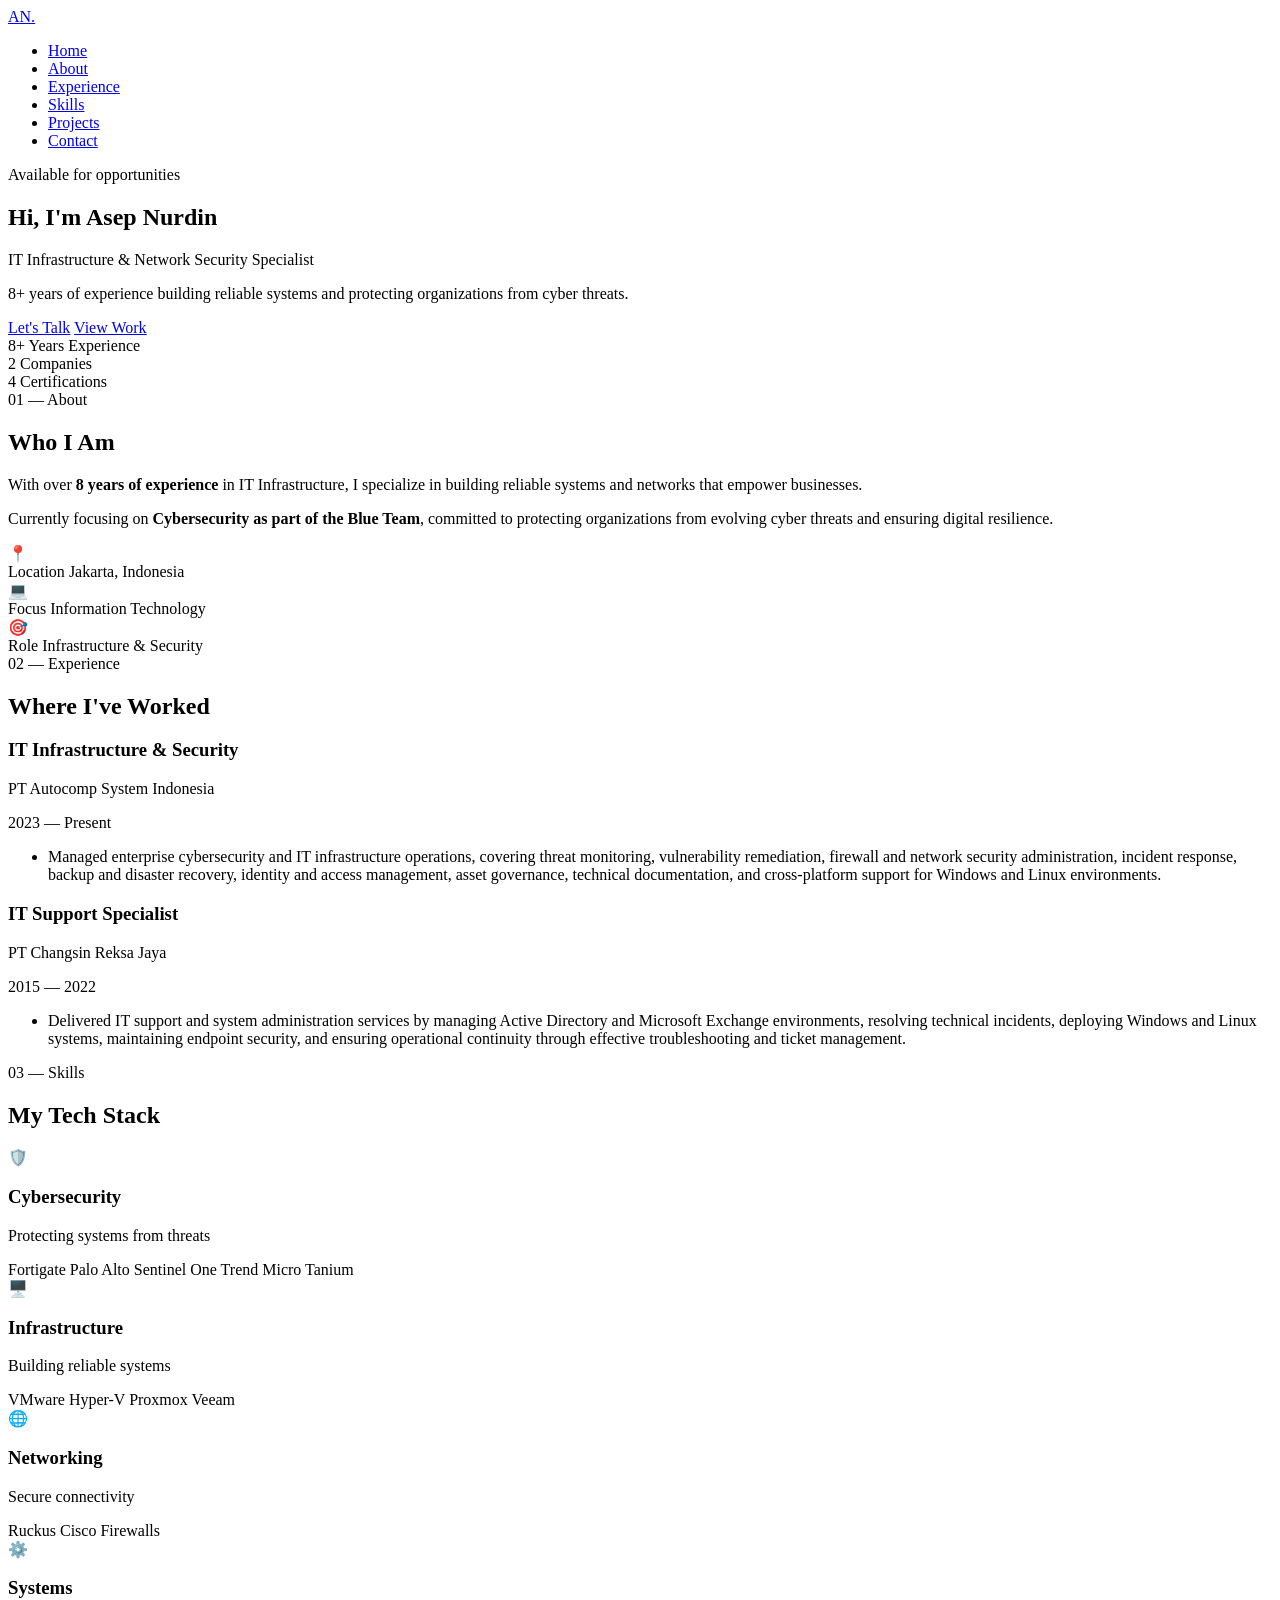
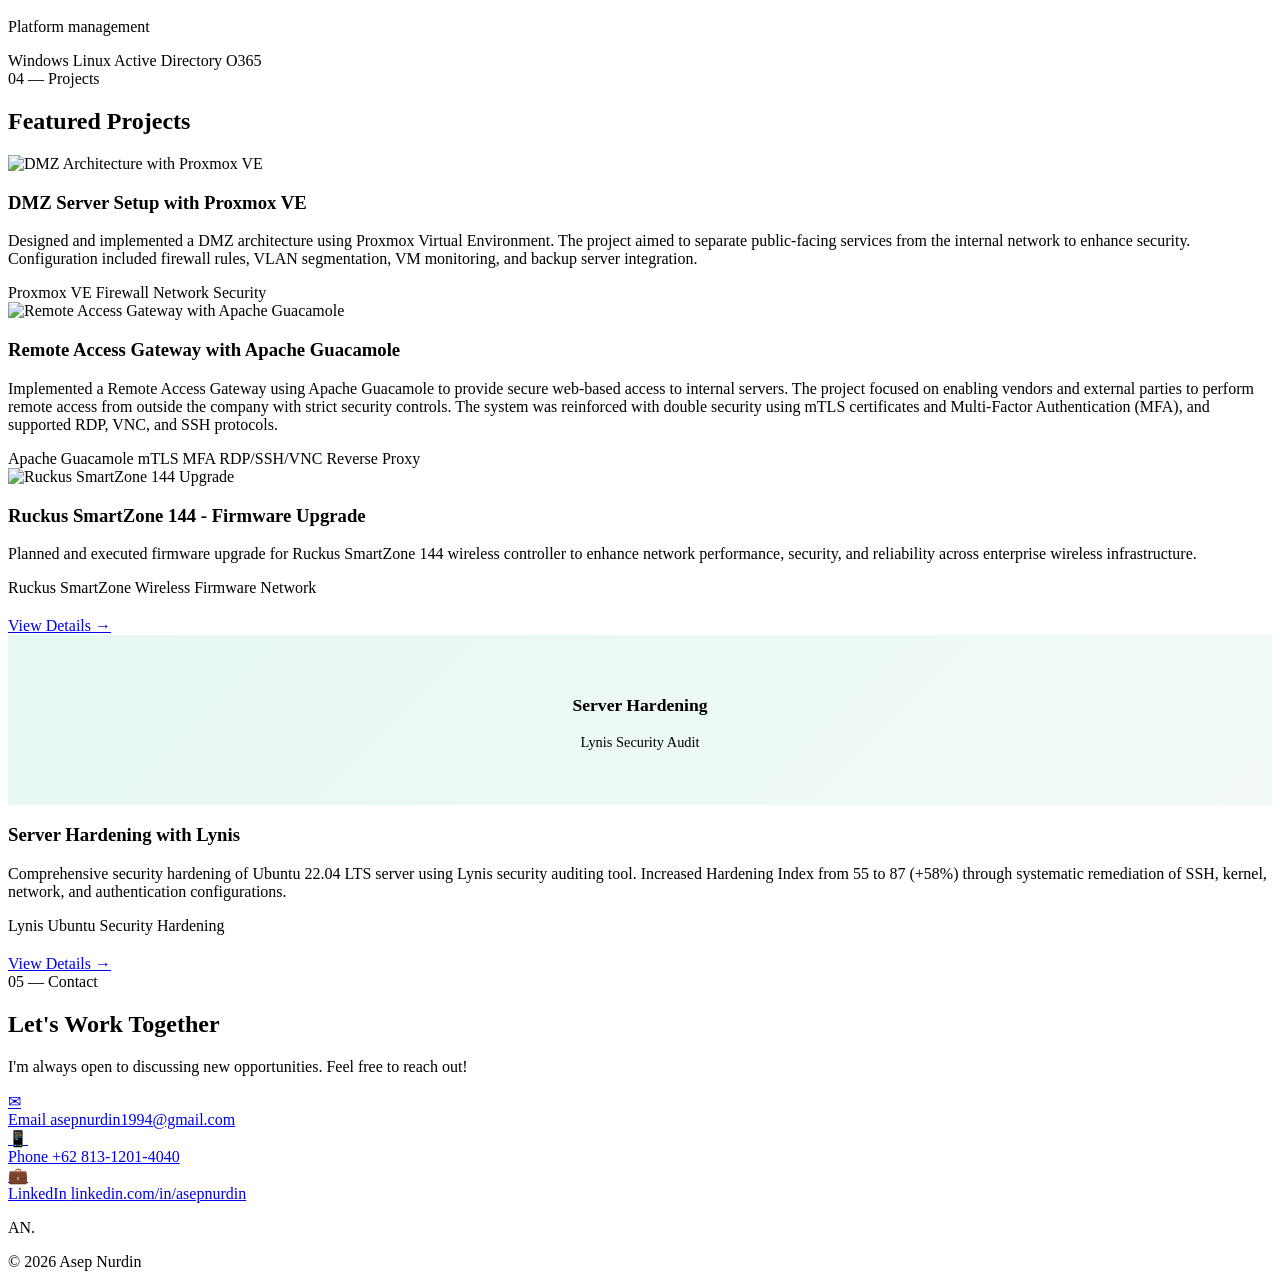
==== index.html @ 731b9f69 "Update index.html" ====
<!DOCTYPE html>
<html lang="en">
<head>
    <meta charset="UTF-8">
    <meta name="viewport" content="width=device-width, initial-scale=1.0">
    <title>Asep Nurdin - Portfolio</title>
    <link rel="stylesheet" href="/asepnurdin-portfolio/css/style.css">
    <link href="https://fonts.googleapis.com/css2?family=Inter:wght@300;400;500;600;700;800&family=Space+Grotesk:wght@500;600;700&display=swap" rel="stylesheet">
</head>
<body>

    <!-- Navigation -->
    <nav class="navbar">
        <div class="nav-container">
            <a href="#" class="logo">AN<span class="dot">.</span></a>
            <ul class="nav-menu">
                <li><a href="#home">Home</a></li>
                <li><a href="#about">About</a></li>
                <li><a href="#experience">Experience</a></li>
                <li><a href="#skills">Skills</a></li>
                <li><a href="#projects">Projects</a></li>
                <li><a href="#contact">Contact</a></li>
            </ul>
            <div class="hamburger">
                <span></span>
                <span></span>
                <span></span>
            </div>
        </div>
    </nav>

    <!-- Hero Section -->
    <section id="home" class="hero">
        <div class="hero-bg"></div>
        <div class="container">
            <div class="hero-content">
                <div class="hero-badge">
                    <span class="badge-dot"></span>
                    Available for opportunities
                </div>
                <h1 class="hero-title">
                    Hi, I'm <span class="gradient-text">Asep Nurdin</span>
                </h1>
                <p class="hero-subtitle">IT Infrastructure & Network Security Specialist</p>
                <p class="hero-desc">8+ years of experience building reliable systems and protecting organizations from cyber threats.</p>
                <div class="hero-cta">
                    <a href="#contact" class="btn btn-primary">Let's Talk</a>
                    <a href="#experience" class="btn btn-outline">View Work</a>
                </div>
                <div class="hero-stats">
                    <div class="stat">
                        <span class="stat-number">8+</span>
                        <span class="stat-label">Years Experience</span>
                    </div>
                    <div class="stat">
                        <span class="stat-number">2</span>
                        <span class="stat-label">Companies</span>
                    </div>
                    <div class="stat">
                        <span class="stat-number">4</span>
                        <span class="stat-label">Certifications</span>
                    </div>
                </div>
            </div>
        </div>
    </section>

    <!-- About Section -->
    <section id="about" class="about">
        <div class="container">
            <div class="section-header">
                <span class="section-tag">01 — About</span>
                <h2 class="section-title">Who I Am</h2>
            </div>
            <div class="about-content">
                <div class="about-text">
                    <p>With over <strong>8 years of experience</strong> in IT Infrastructure, I specialize in building reliable systems and networks that empower businesses.</p>
                    <p>Currently focusing on <strong>Cybersecurity as part of the Blue Team</strong>, committed to protecting organizations from evolving cyber threats and ensuring digital resilience.</p>
                </div>
                <div class="about-info">
                    <div class="info-card">
                        <div class="info-icon">📍</div>
                        <div>
                            <span class="info-label">Location</span>
                            <span class="info-value">Jakarta, Indonesia</span>
                        </div>
                    </div>
                    <div class="info-card">
                        <div class="info-icon">💻</div>
                        <div>
                            <span class="info-label">Focus</span>
                            <span class="info-value">Information Technology</span>
                        </div>
                    </div>
                    <div class="info-card">
                        <div class="info-icon">🎯</div>
                        <div>
                            <span class="info-label">Role</span>
                            <span class="info-value">Infrastructure & Security</span>
                        </div>
                    </div>
                </div>
            </div>
        </div>
    </section>

    <!-- Experience Section -->
    <section id="experience" class="experience">
        <div class="container">
            <div class="section-header">
                <span class="section-tag">02 — Experience</span>
                <h2 class="section-title">Where I've Worked</h2>
            </div>
            <div class="timeline">
                <div class="timeline-item">
                    <div class="timeline-marker"></div>
                    <div class="timeline-content">
                        <div class="timeline-header">
                            <div>
                                <h3>IT Infrastructure & Security</h3>
                                <p class="company">PT Autocomp System Indonesia</p>
                            </div>
                            <span class="period">2023 — Present</span>
                        </div>
                        <ul class="timeline-list">
                            <li>Managed enterprise cybersecurity and IT infrastructure operations, covering threat monitoring, vulnerability remediation, firewall and network security administration, incident response, backup and disaster recovery, identity and access management, asset governance, technical documentation, and cross-platform support for Windows and Linux environments.</li>
                        </ul>
                    </div>
                </div>

                <div class="timeline-item">
                    <div class="timeline-marker"></div>
                    <div class="timeline-content">
                        <div class="timeline-header">
                            <div>
                                <h3>IT Support Specialist</h3>
                                <p class="company">PT Changsin Reksa Jaya</p>
                            </div>
                            <span class="period">2015 — 2022</span>
                        </div>
                        <ul class="timeline-list">
                            <li>Delivered IT support and system administration services by managing Active Directory and Microsoft Exchange environments, resolving technical incidents, deploying Windows and Linux systems, maintaining endpoint security, and ensuring operational continuity through effective troubleshooting and ticket management.</li>
                        </ul>
                    </div>
                </div>
            </div>
        </div>
    </section>

    <!-- Skills Section -->
    <section id="skills" class="skills">
        <div class="container">
            <div class="section-header">
                <span class="section-tag">03 — Skills</span>
                <h2 class="section-title">My Tech Stack</h2>
            </div>
            <div class="skills-grid">
                <div class="skill-card">
                    <div class="skill-icon">🛡️</div>
                    <h3>Cybersecurity</h3>
                    <p>Protecting systems from threats</p>
                    <div class="skill-items">
                        <span>Fortigate</span>
                        <span>Palo Alto</span>
                        <span>Sentinel One</span>
                        <span>Trend Micro</span>
                        <span>Tanium</span>
                    </div>
                </div>

                <div class="skill-card">
                    <div class="skill-icon">🖥️</div>
                    <h3>Infrastructure</h3>
                    <p>Building reliable systems</p>
                    <div class="skill-items">
                        <span>VMware</span>
                        <span>Hyper-V</span>
                        <span>Proxmox</span>
                        <span>Veeam</span>
                    </div>
                </div>

                <div class="skill-card">
                    <div class="skill-icon">🌐</div>
                    <h3>Networking</h3>
                    <p>Secure connectivity</p>
                    <div class="skill-items">
                        <span>Ruckus</span>
                        <span>Cisco</span>
                        <span>Firewalls</span>
                    </div>
                </div>

                <div class="skill-card">
                    <div class="skill-icon">️⚙️</div>
                    <h3>Systems</h3>
                    <p>Platform management</p>
                    <div class="skill-items">
                        <span>Windows</span>
                        <span>Linux</span>
                        <span>Active Directory</span>
                        <span>O365</span>
                    </div>
                </div>
            </div>
        </div>
    </section>
    <!-- Projects Section -->
        <!-- Projects Section -->
    <section id="projects" class="projects">
        <div class="container">
            <div class="section-header">
                <span class="section-tag">04 — Projects</span>
                <h2 class="section-title">Featured Projects</h2>
            </div>
            <div class="projects-grid">
                
                <!-- Project 1: DMZ Server -->
                <div class="project-card">
                    <div class="project-image">
                        <img src="/asepnurdin-portfolio/dmz-architecture.png?v=2" alt="DMZ Architecture with Proxmox VE">
                    </div>
                    <div class="project-content">
                        <h3>DMZ Server Setup with Proxmox VE</h3>
                        <p>Designed and implemented a DMZ architecture using Proxmox Virtual Environment. The project aimed to separate public-facing services from the internal network to enhance security. Configuration included firewall rules, VLAN segmentation, VM monitoring, and backup server integration.</p>
                        <div class="project-tech">
                            <span>Proxmox VE</span>
                            <span>Firewall</span>
                            <span>Network Security</span>
                        </div>
                    </div>
                </div>

                <!-- Project 2: Apache Guacamole -->
                <div class="project-card">
                    <div class="project-image">
                           <img src="/asepnurdin-portfolio/apache_guachamole-architecture.png?v=2" alt="Remote Access Gateway with Apache Guacamole">
                    </div>
                    <div class="project-content">
                        <h3>Remote Access Gateway with Apache Guacamole</h3>
                        <p>Implemented a Remote Access Gateway using Apache Guacamole to provide secure web-based access to internal servers. The project focused on enabling vendors and external parties to perform remote access from outside the company with strict security controls. The system was reinforced with double security using mTLS certificates and Multi-Factor Authentication (MFA), and supported RDP, VNC, and SSH protocols.</p>
                        <div class="project-tech">
                            <span>Apache Guacamole</span>
                            <span>mTLS</span>
                            <span>MFA</span>
                            <span>RDP/SSH/VNC</span>
                            <span>Reverse Proxy</span>
                        </div>
                    </div>
                </div>
                <!-- Project 3: Upgrade Ruckus SmartZone -->
                <div class="project-card">
                    <!-- Gambar di Atas -->
                    <div class="project-image">
                        <img src="/asepnurdin-portfolio/images/project-ruckus-card.png" 
                             alt="Ruckus SmartZone 144 Upgrade" 
                             style="width: 100%; height: 100%; object-fit: cover;">
                    </div>
                    <!-- Konten di Bawah -->
                    <div class="project-content">
                        <h3>Ruckus SmartZone 144 - Firmware Upgrade</h3>
                        <p>Planned and executed firmware upgrade for Ruckus SmartZone 144 wireless controller to enhance network performance, security, and reliability across enterprise wireless infrastructure.</p>
                        <div class="project-tech">
                            <span>Ruckus SmartZone</span>
                            <span>Wireless</span>
                            <span>Firmware</span>
                            <span>Network</span>
                        </div>
                        <a href="/asepnurdin-portfolio/project/firmware_upgrade_ruckus_smartzone-144/" 
                           class="btn btn-outline" 
                           style="margin-top: 20px; display: inline-block;">
                           View Details →
                        </a>
                    </div>
                </div>
                
                <!-- Project 4: Server Hardening with Lynis -->
                <div class="project-card">
                    <div class="project-image">
                        <div style="display: flex; align-items: center; justify-content: center; height: 100%; background: linear-gradient(135deg, rgba(16, 185, 129, 0.1), rgba(5, 150, 105, 0.05));">
                            <div style="text-align: center; padding: 40px;">
                                <div style="font-size: 5em; margin-bottom: 20px;"></div>
                                <p style="font-size: 1.1em; font-weight: 600; color: var(--text-primary);">Server Hardening</p>
                                <p style="font-size: 0.9em; color: var(--text-secondary);">Lynis Security Audit</p>
                            </div>
                        </div>
                    </div>
                    <div class="project-content">
                        <h3>Server Hardening with Lynis</h3>
                        <p>Comprehensive security hardening of Ubuntu 22.04 LTS server using Lynis security auditing tool. Increased Hardening Index from 55 to 87 (+58%) through systematic remediation of SSH, kernel, network, and authentication configurations.</p>
                        <div class="project-tech">
                            <span>Lynis</span>
                            <span>Ubuntu</span>
                            <span>Security</span>
                            <span>Hardening</span>
                        </div>
                        <a href="/asepnurdin-portfolio/project/hardening_server/" 
                           class="btn btn-outline" 
                           style="margin-top: 20px; display: inline-block;">
                           View Details →
                        </a>
                    </div>
                </div>
            </div>
        </div>
    </section>
    <!-- Contact Section -->
    <section id="contact" class="contact">
        <div class="container">
            <div class="contact-wrapper">
                <div class="contact-content">
                    <span class="section-tag">05 — Contact</span>
                    <h2 class="contact-title">Let's Work Together</h2>
                    <p class="contact-desc">I'm always open to discussing new opportunities. Feel free to reach out!</p>
                    <div class="contact-links">
                        <a href="mailto:asepnurdin1994@gmail.com" class="contact-link">
                            <span class="contact-icon">✉</span>
                            <div>
                                <span class="contact-label">Email</span>
                                <span class="contact-value">asepnurdin1994@gmail.com</span>
                            </div>
                        </a>
                        <a href="tel:+6281312014040" class="contact-link">
                            <span class="contact-icon">📱</span>
                            <div>
                                <span class="contact-label">Phone</span>
                                <span class="contact-value">+62 813-1201-4040</span>
                            </div>
                        </a>
                        <a href="https://linkedin.com/in/asepnurdin" target="_blank" class="contact-link">
                            <span class="contact-icon">💼</span>
                            <div>
                                <span class="contact-label">LinkedIn</span>
                                <span class="contact-value">linkedin.com/in/asepnurdin</span>
                            </div>
                        </a>
                    </div>
                </div>
            </div>
        </div>
    </section>

    <!-- Footer -->
    <footer>
        <div class="container">
            <div class="footer-content">
                <p class="footer-logo">AN<span class="dot">.</span></p>
                <p class="footer-text">© 2026 Asep Nurdin</p>
            </div>
        </div>
    </footer>

    <script>
        // Simple mobile menu toggle
        const hamburger = document.querySelector('.hamburger');
        const navMenu = document.querySelector('.nav-menu');
        
        hamburger.addEventListener('click', () => {
            hamburger.classList.toggle('active');
            navMenu.classList.toggle('active');
        });
    </script>
</body>
</html>
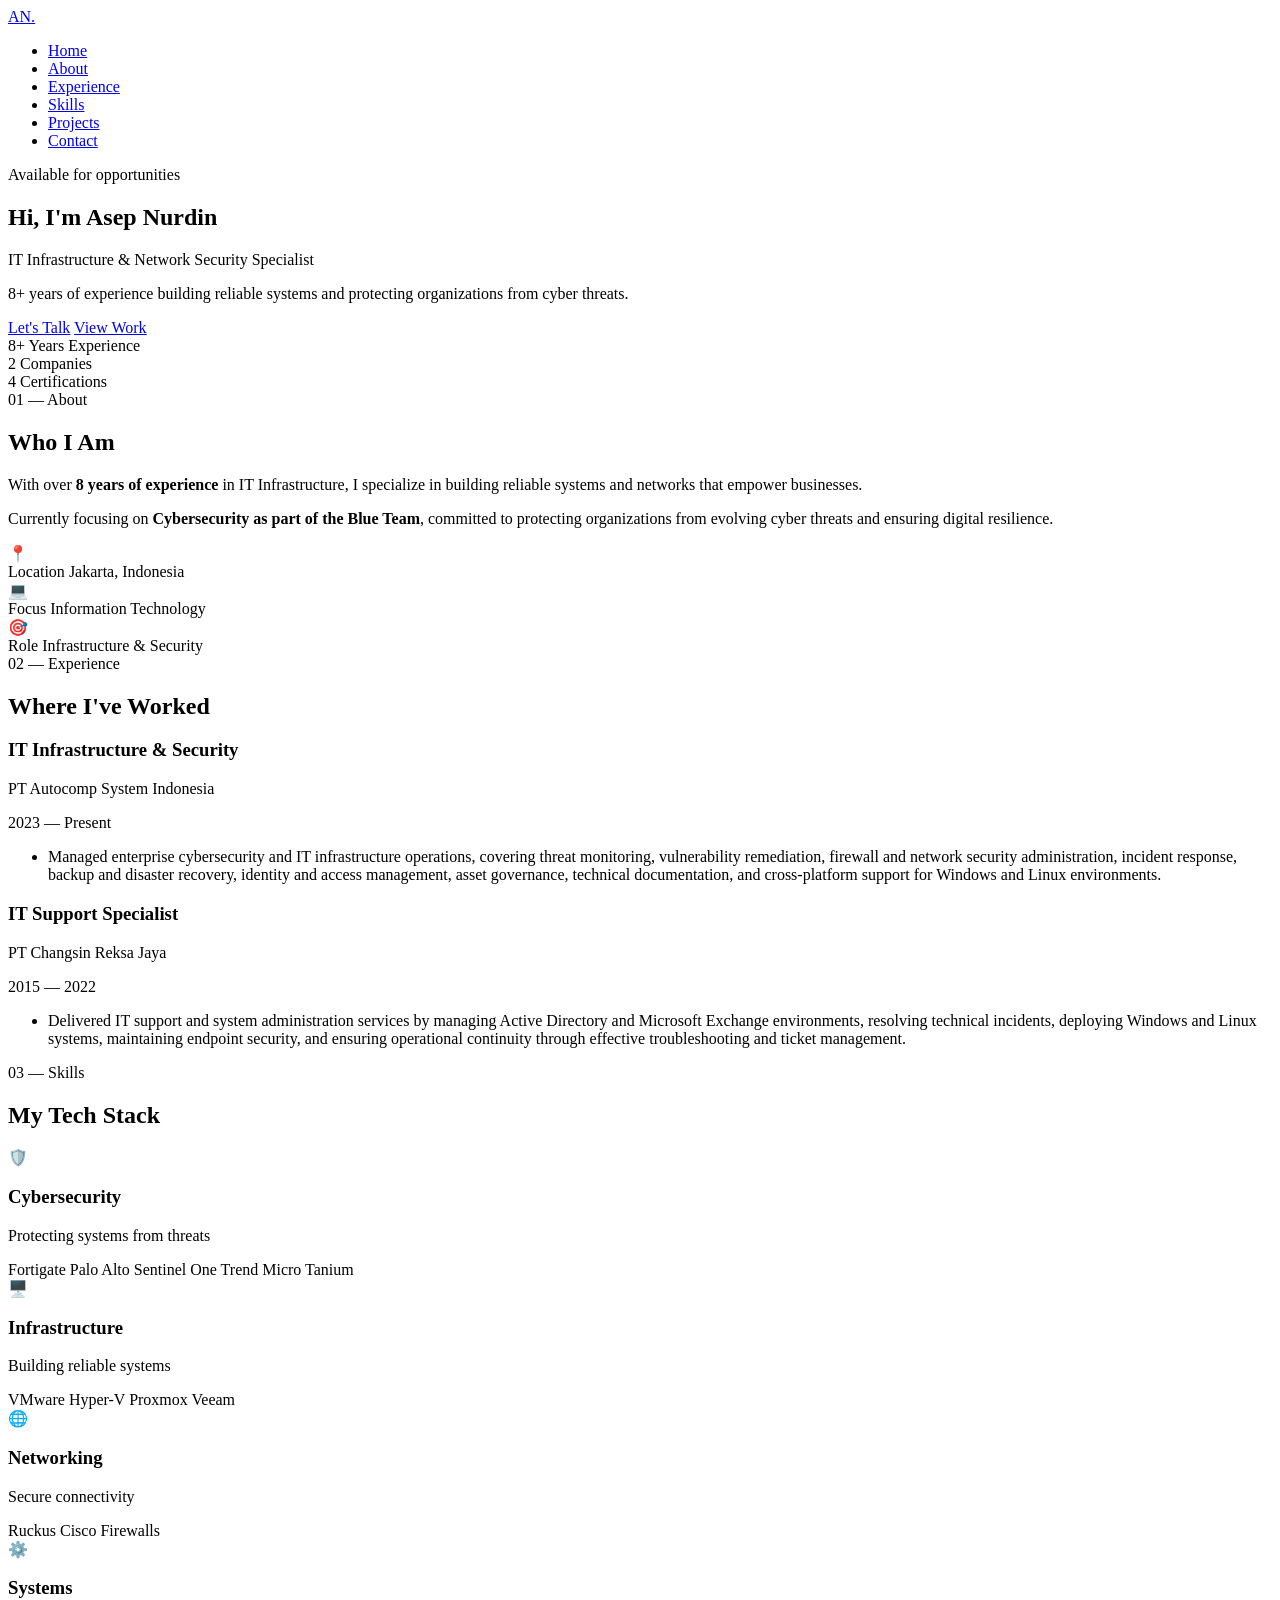
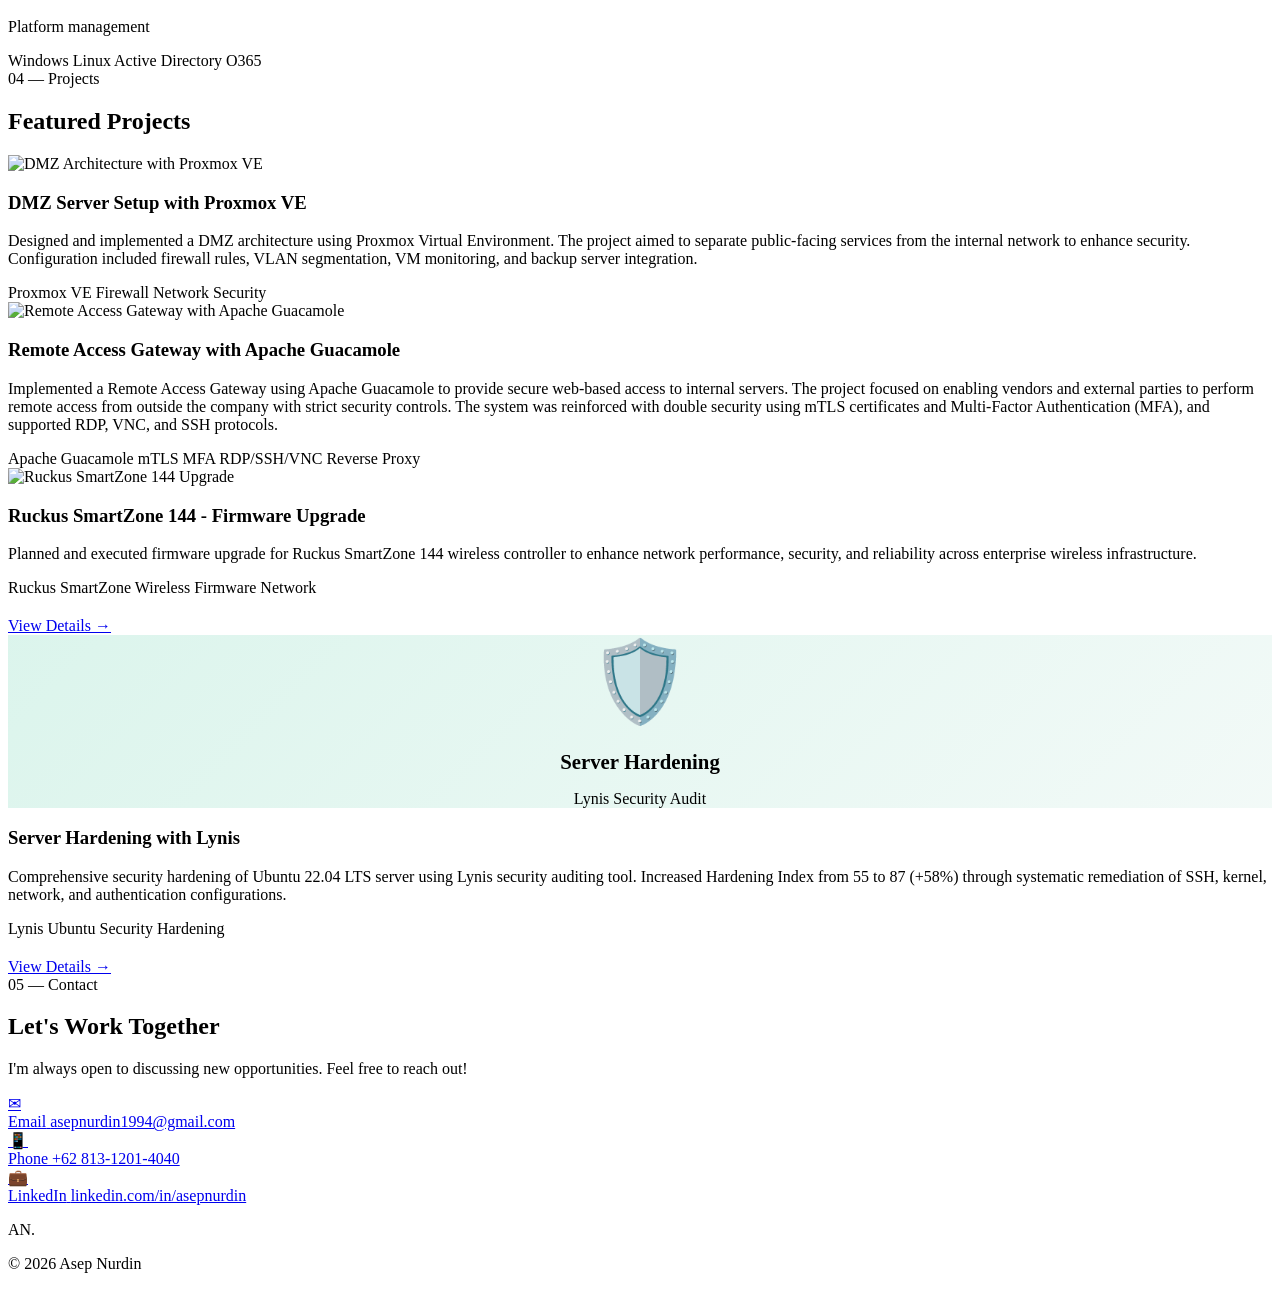
==== commit 684e7aec: "Update project card for Server Hardening section" ====
--- a/index.html
+++ b/index.html
@@ -277,11 +277,11 @@
                 <!-- Project 4: Server Hardening with Lynis -->
                 <div class="project-card">
                     <div class="project-image">
-                        <div style="display: flex; align-items: center; justify-content: center; height: 100%; background: linear-gradient(135deg, rgba(16, 185, 129, 0.1), rgba(5, 150, 105, 0.05));">
-                            <div style="text-align: center; padding: 40px;">
-                                <div style="font-size: 5em; margin-bottom: 20px;"></div>
-                                <p style="font-size: 1.1em; font-weight: 600; color: var(--text-primary);">Server Hardening</p>
-                                <p style="font-size: 0.9em; color: var(--text-secondary);">Lynis Security Audit</p>
+                        <div class="placeholder-content" style="background: linear-gradient(135deg, rgba(16, 185, 129, 0.15), rgba(5, 150, 105, 0.05));">
+                            <div style="text-align: center;">
+                                <div style="font-size: 5em; margin-bottom: 20px;">🛡️</div>
+                                <p style="font-size: 1.3em; font-weight: 700; color: var(--text-primary); margin-bottom: 8px;">Server Hardening</p>
+                                <p style="font-size: 1em; color: var(--text-secondary);">Lynis Security Audit</p>
                             </div>
                         </div>
                     </div>
@@ -300,7 +300,7 @@
                            View Details →
                         </a>
                     </div>
-                </div>
+                </div>            
             </div>
         </div>
     </section>
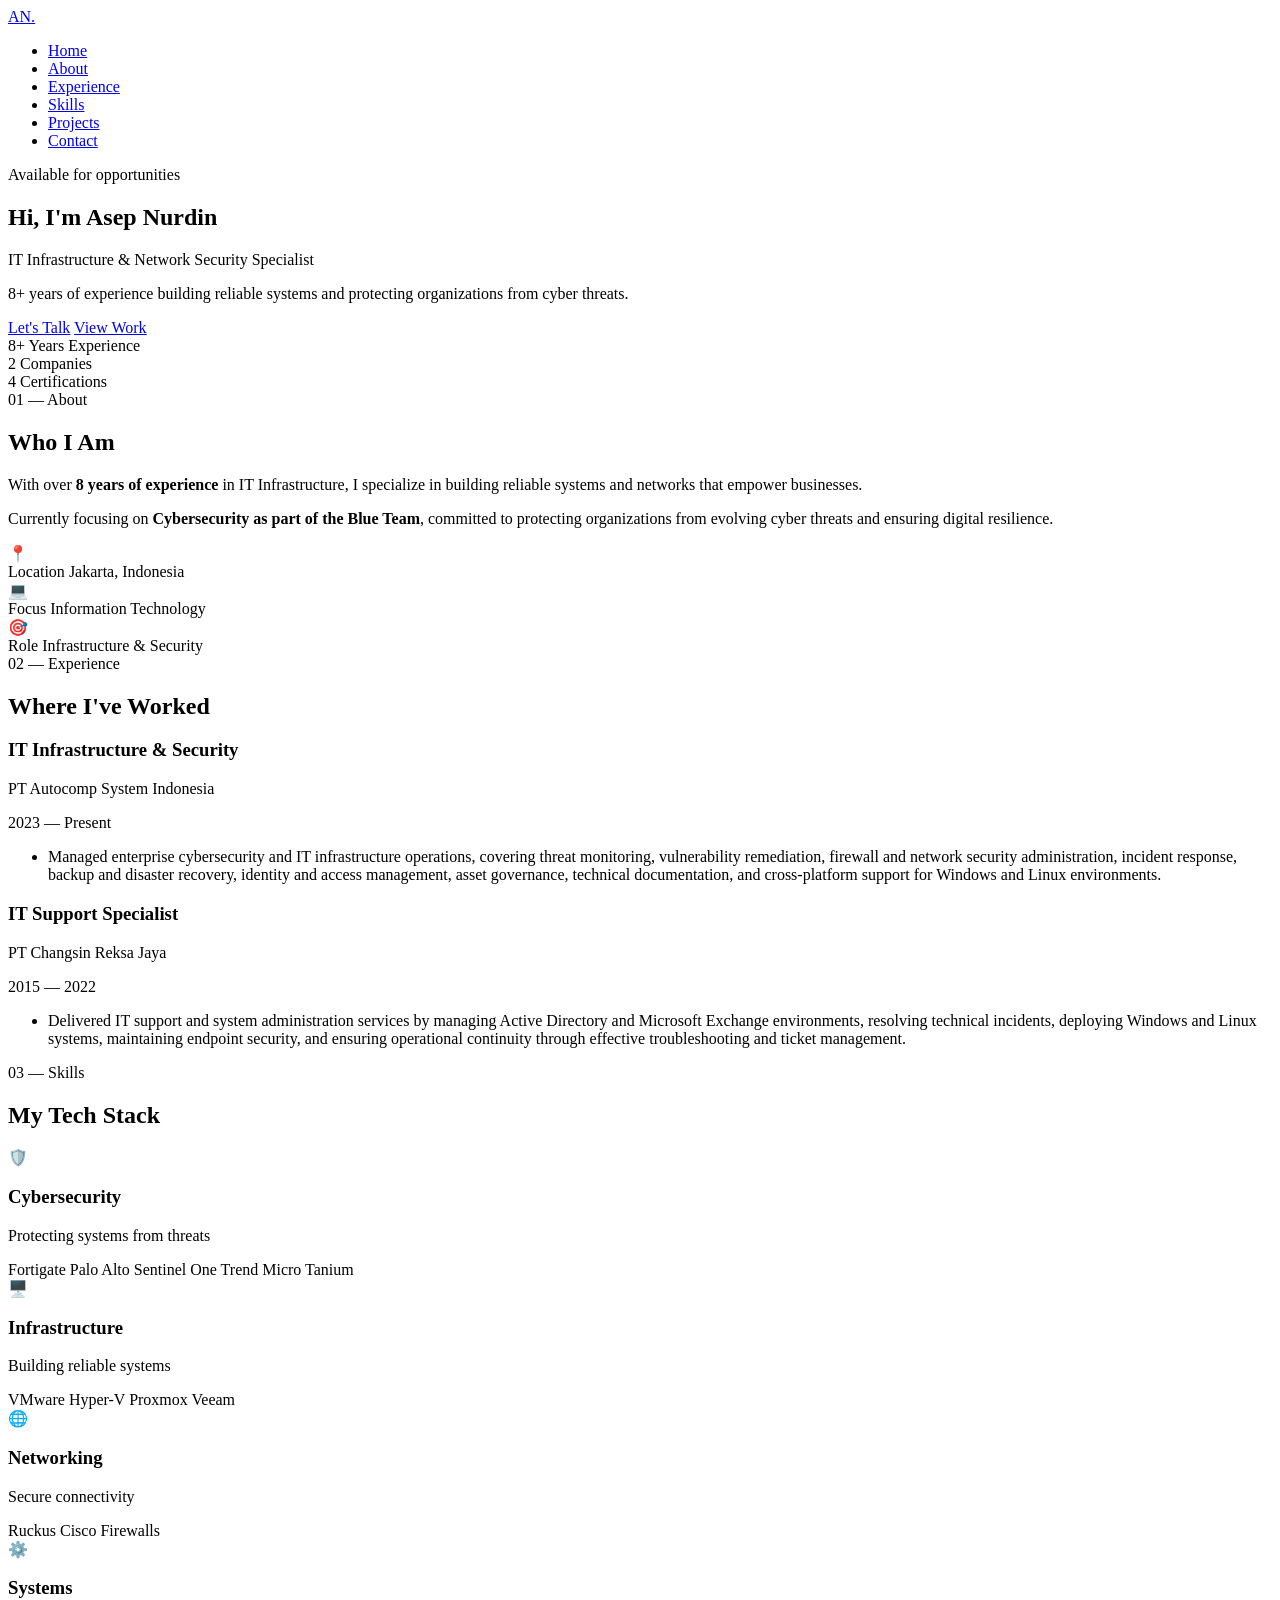
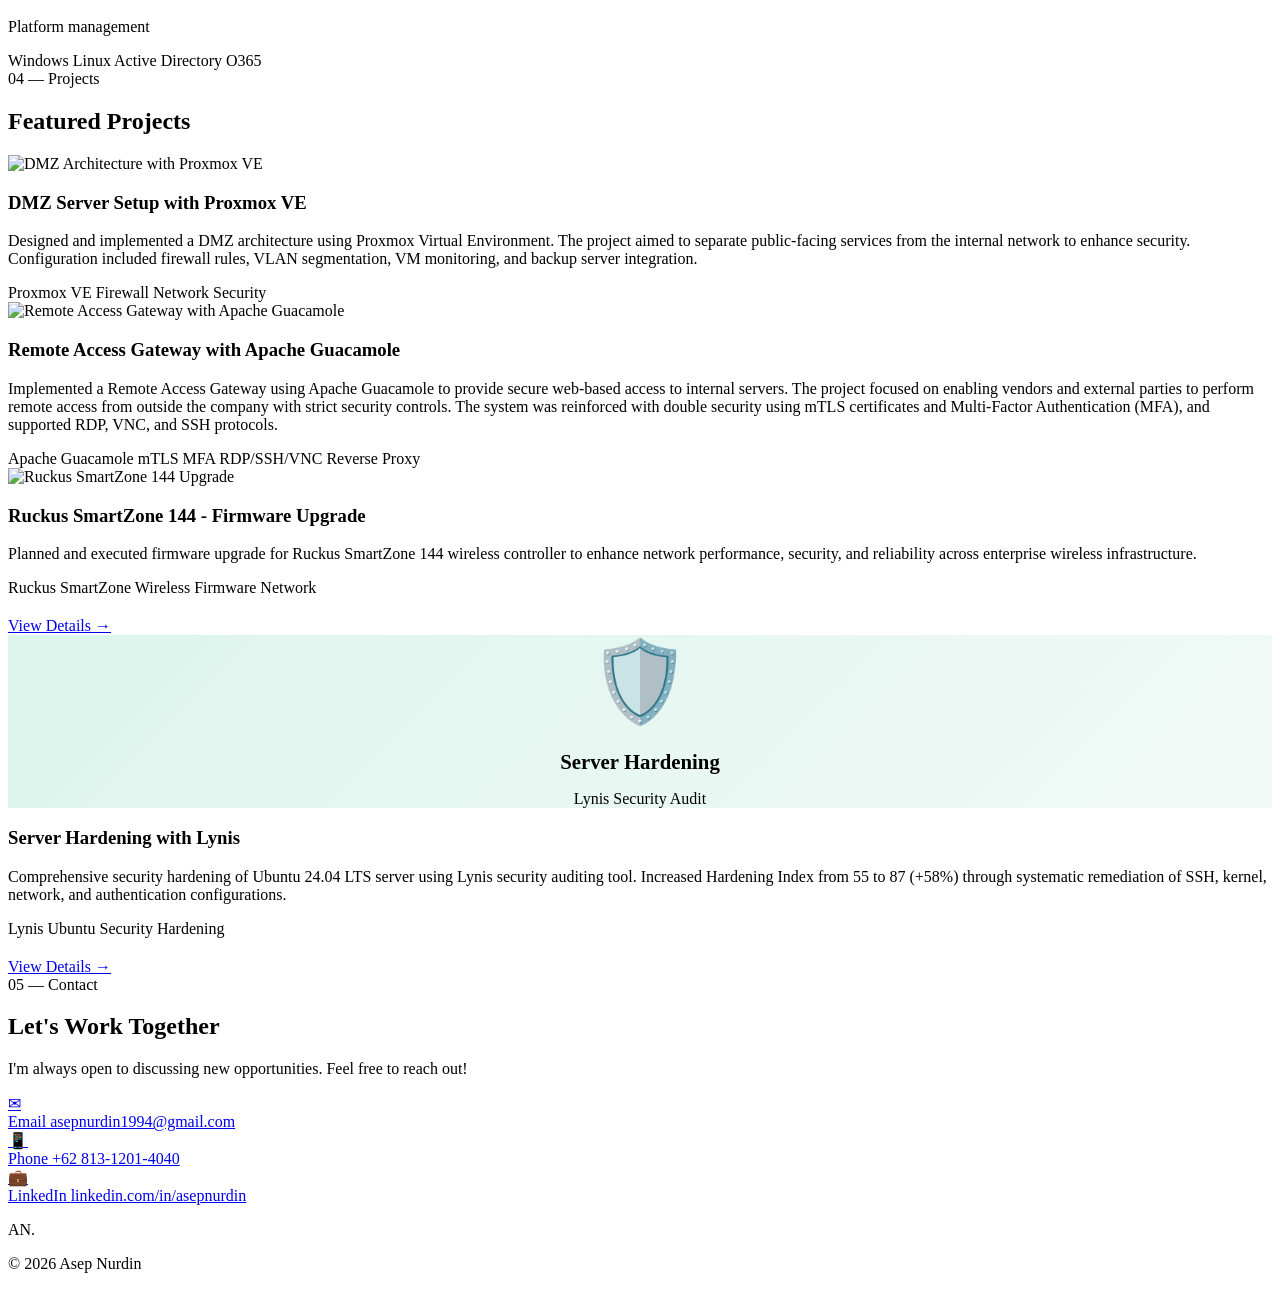
==== commit 57d6e628: "Update server version in project description" ====
--- a/index.html
+++ b/index.html
@@ -287,7 +287,7 @@
                     </div>
                     <div class="project-content">
                         <h3>Server Hardening with Lynis</h3>
-                        <p>Comprehensive security hardening of Ubuntu 22.04 LTS server using Lynis security auditing tool. Increased Hardening Index from 55 to 87 (+58%) through systematic remediation of SSH, kernel, network, and authentication configurations.</p>
+                        <p>Comprehensive security hardening of Ubuntu 24.04 LTS server using Lynis security auditing tool. Increased Hardening Index from 55 to 87 (+58%) through systematic remediation of SSH, kernel, network, and authentication configurations.</p>
                         <div class="project-tech">
                             <span>Lynis</span>
                             <span>Ubuntu</span>
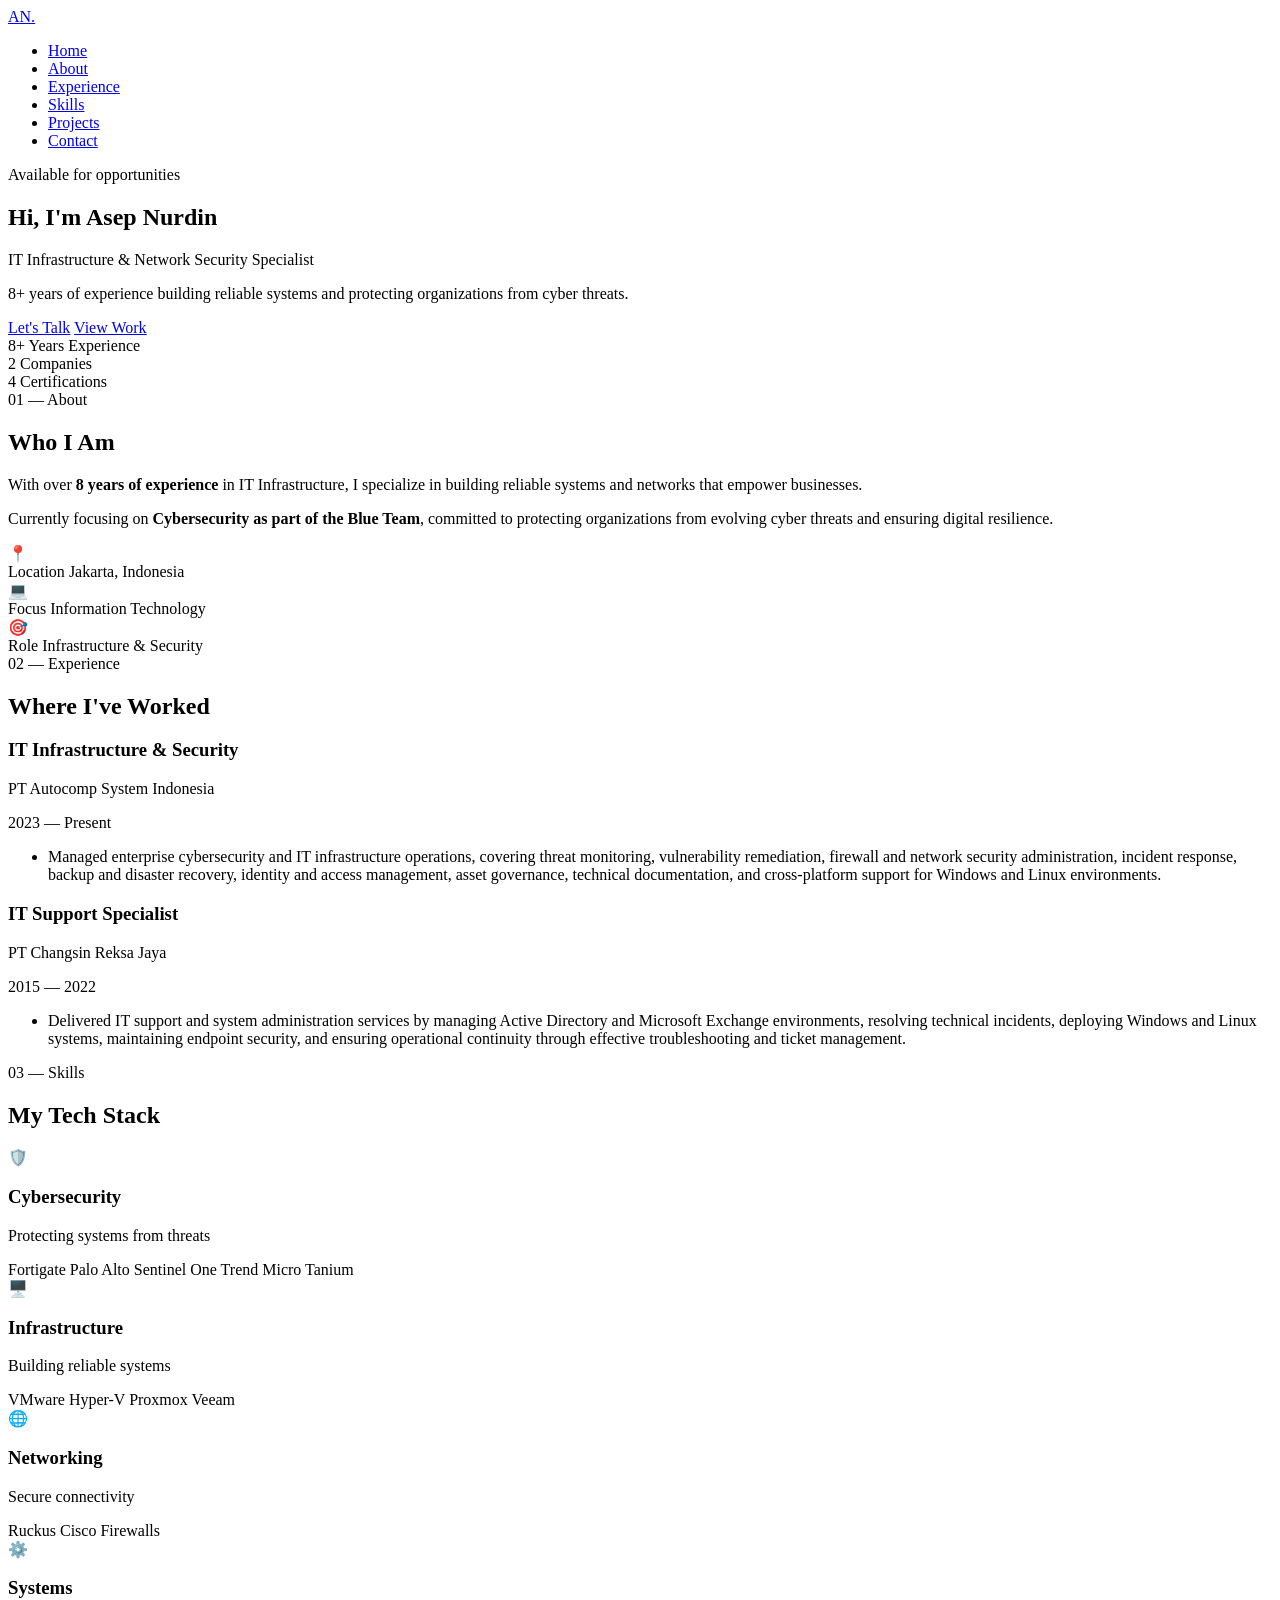
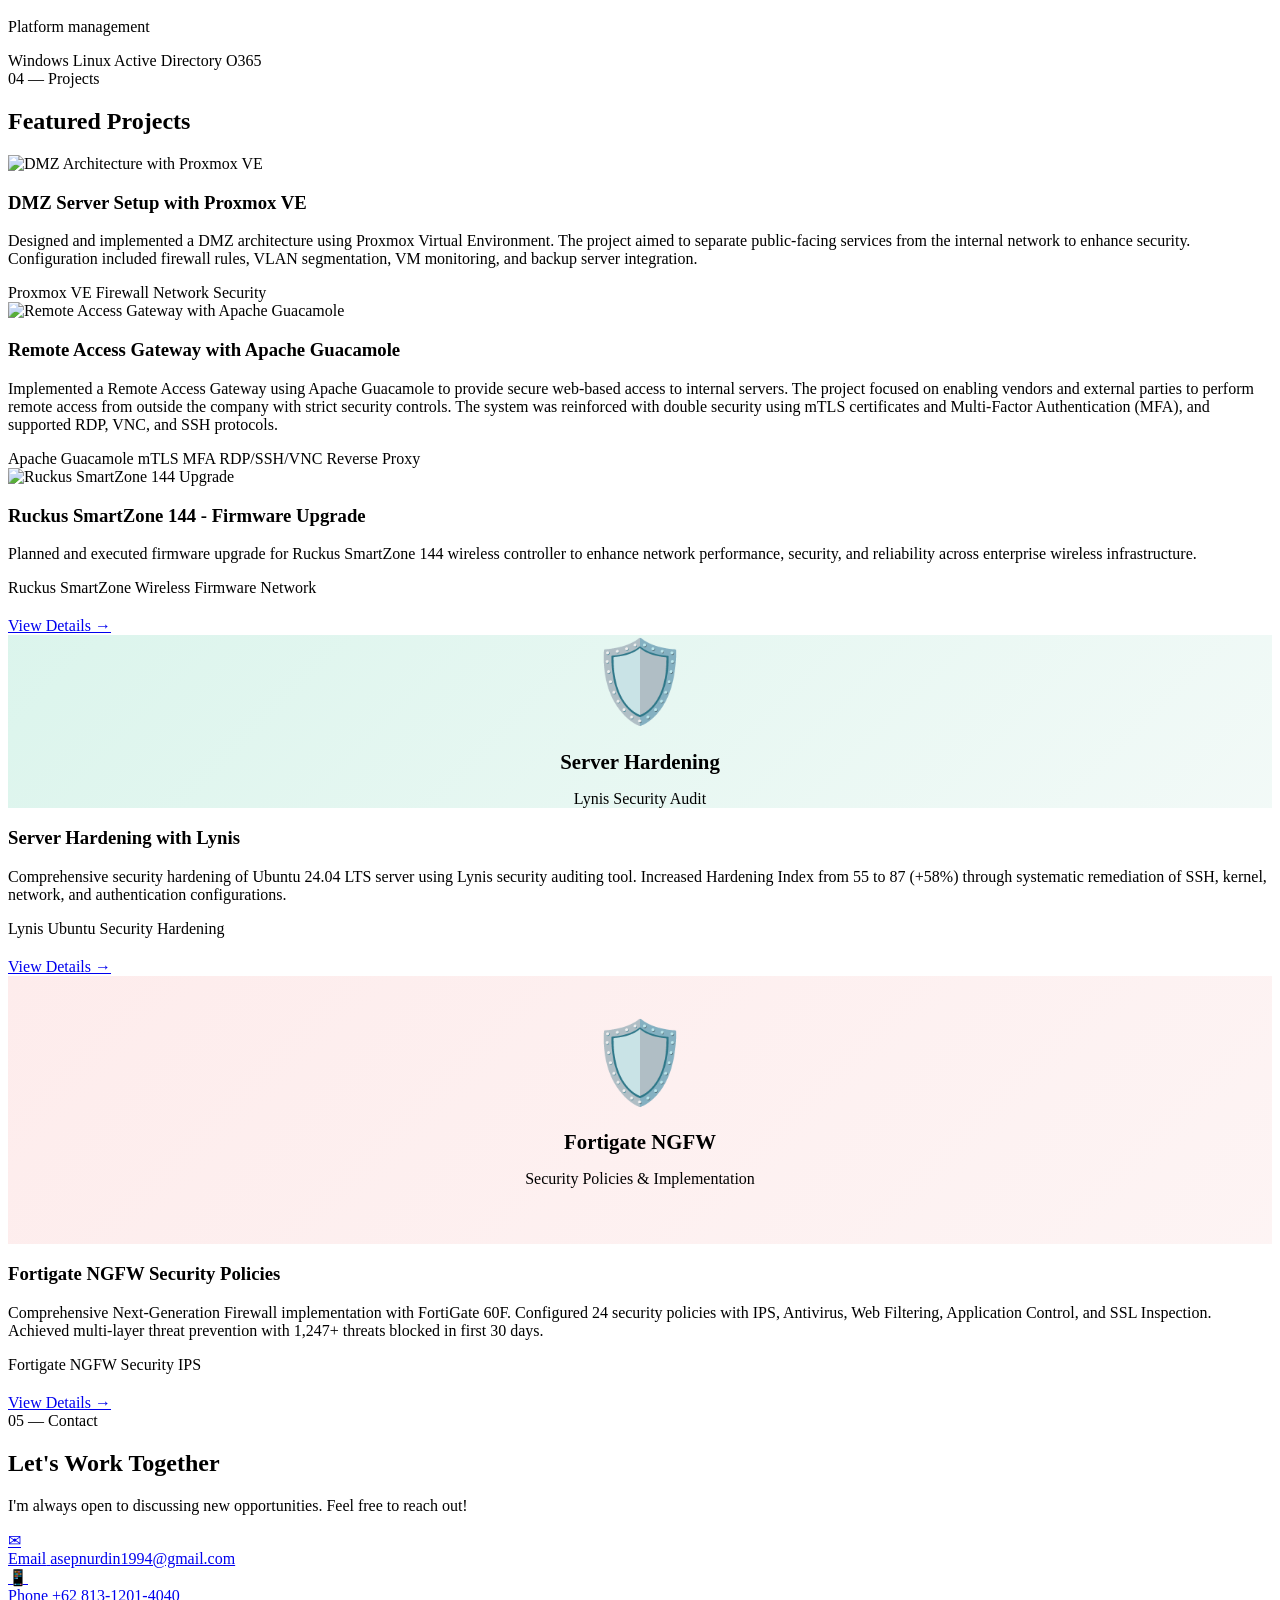
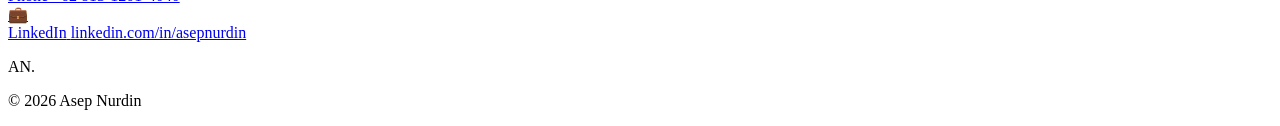
==== commit d73a4e66: "Add Fortigate NGFW Security Policies project card Added a new project card for Fortigate NGFW Securi" ====
--- a/index.html
+++ b/index.html
@@ -303,6 +303,33 @@
                 </div>            
             </div>
         </div>
+        <!-- Project 5: Fortigate NGFW Security Policies -->
+        <div class="project-card">
+            <div class="project-image">
+                <div style="display: flex; align-items: center; justify-content: center; height: 100%; background: linear-gradient(135deg, rgba(239, 68, 68, 0.1), rgba(220, 38, 38, 0.05));">
+                    <div style="text-align: center; padding: 40px;">
+                        <div style="font-size: 5em; margin-bottom: 20px;">🛡️</div>
+                        <p style="font-size: 1.3em; font-weight: 700; color: var(--text-primary); margin-bottom: 8px;">Fortigate NGFW</p>
+                        <p style="font-size: 1em; color: var(--text-secondary);">Security Policies & Implementation</p>
+                    </div>
+                </div>
+            </div>
+            <div class="project-content">
+                <h3>Fortigate NGFW Security Policies</h3>
+                <p>Comprehensive Next-Generation Firewall implementation with FortiGate 60F. Configured 24 security policies with IPS, Antivirus, Web Filtering, Application Control, and SSL Inspection. Achieved multi-layer threat prevention with 1,247+ threats blocked in first 30 days.</p>
+                <div class="project-tech">
+                    <span>Fortigate</span>
+                    <span>NGFW</span>
+                    <span>Security</span>
+                    <span>IPS</span>
+                </div>
+                <a href="/asepnurdin-portfolio/project/fortigate_ngfw/" 
+                   class="btn btn-outline" 
+                   style="margin-top: 20px; display: inline-block;">
+                   View Details →
+                </a>
+            </div>
+        </div>
     </section>
     <!-- Contact Section -->
     <section id="contact" class="contact">
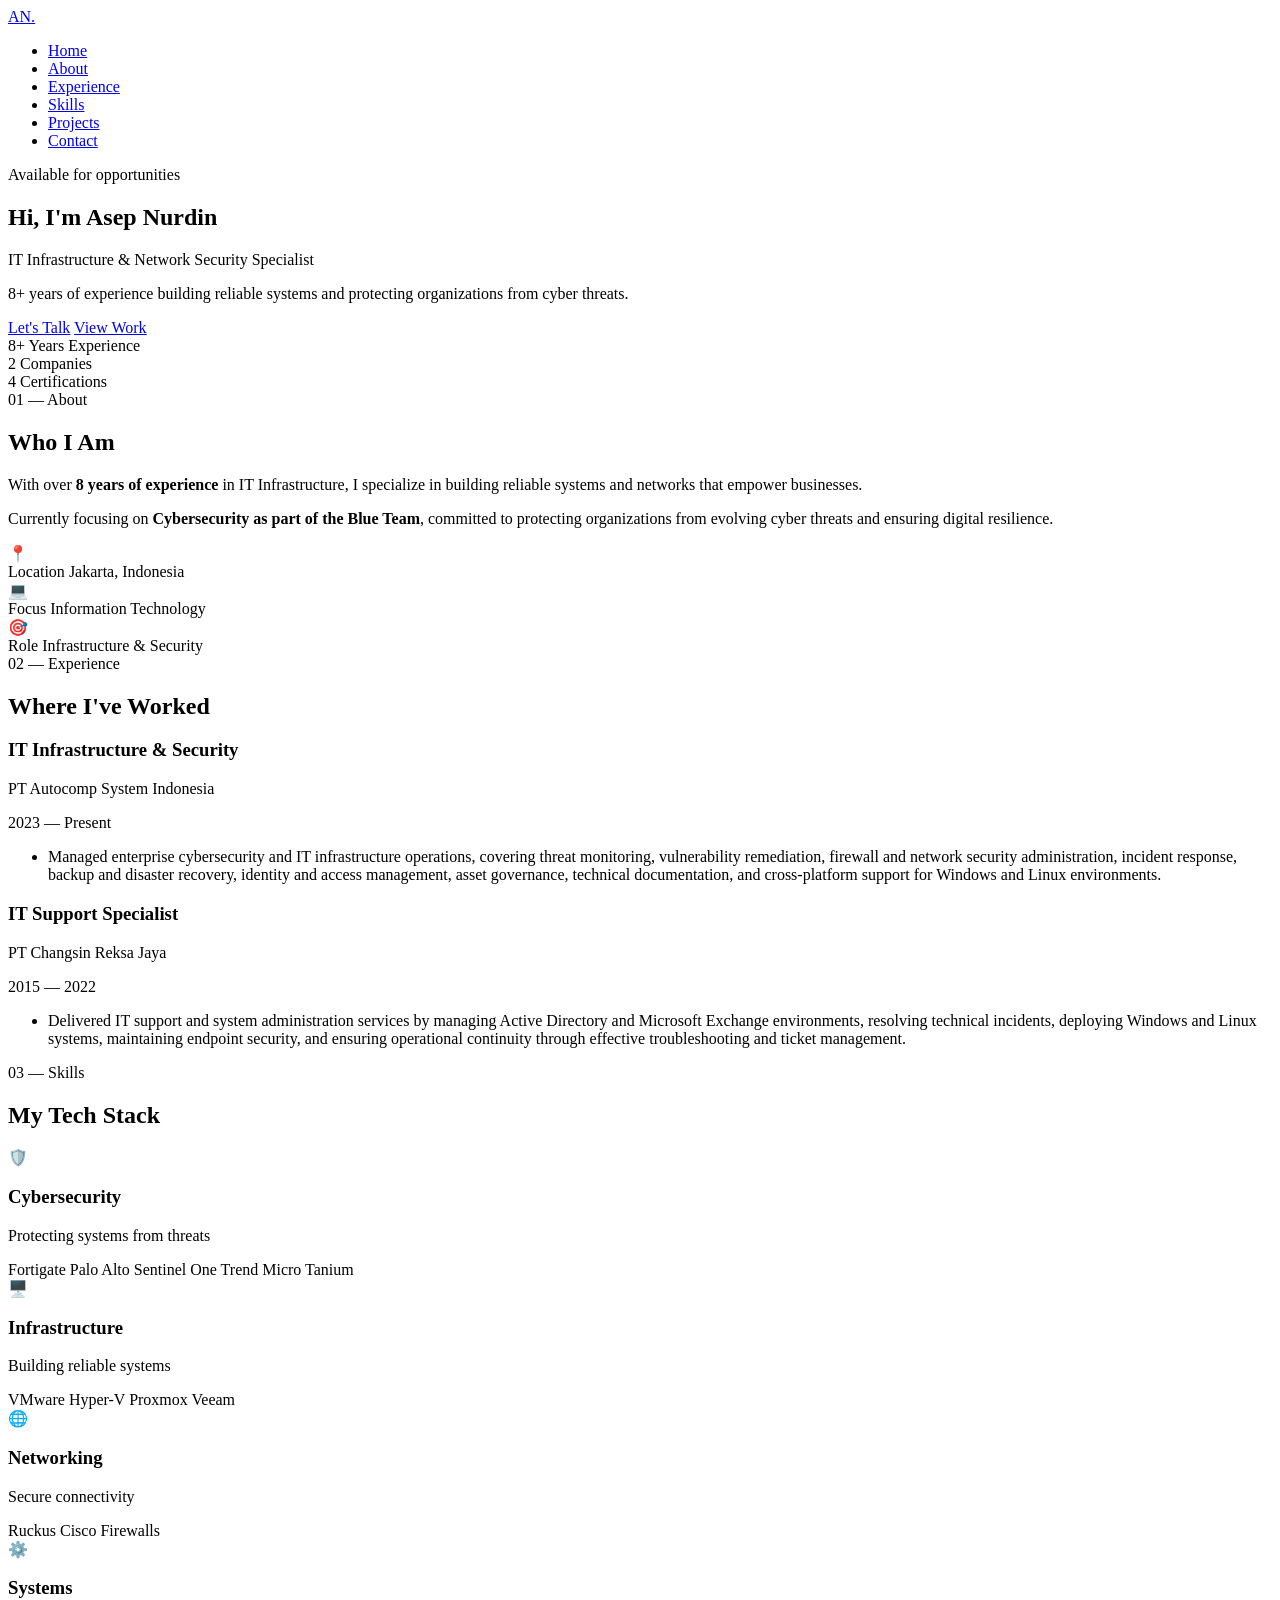
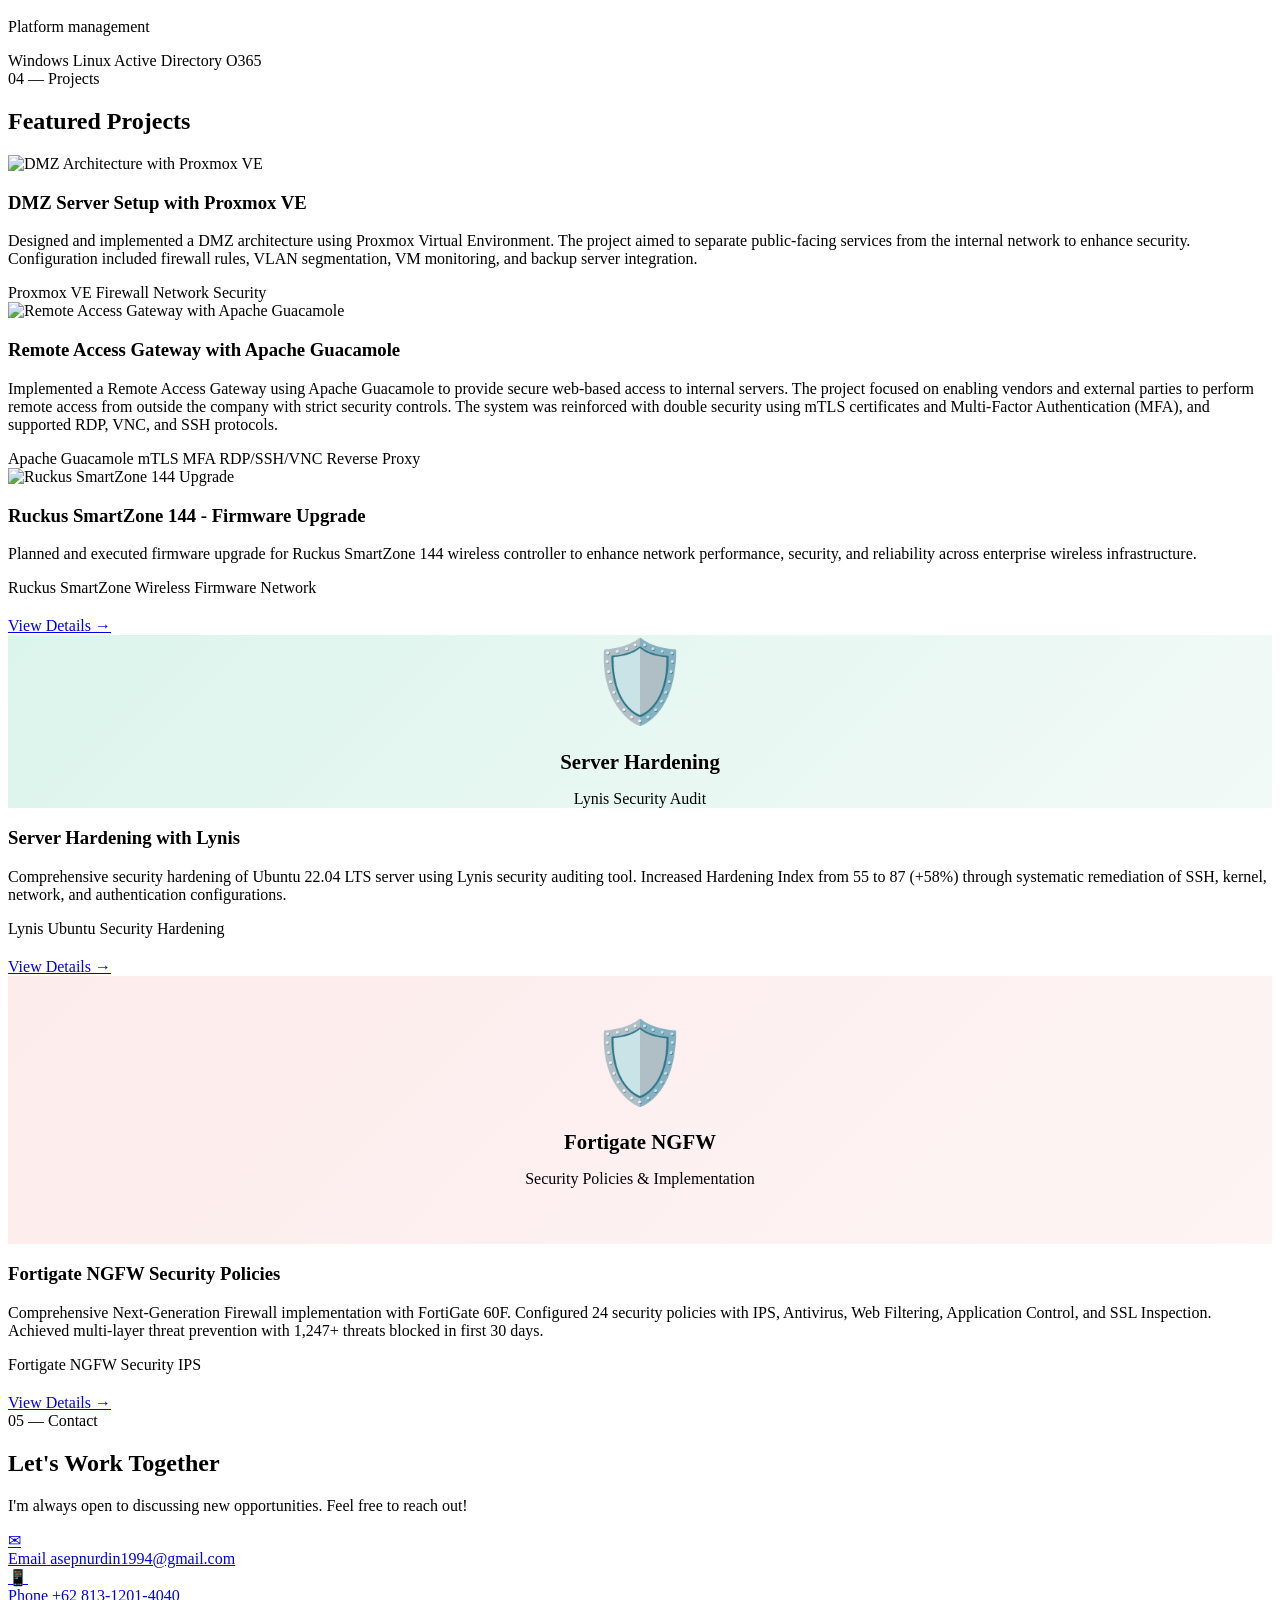
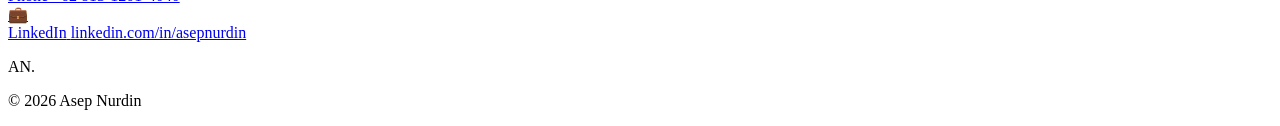
==== commit 98a331a0: "Update index.html" ====
--- a/index.html
+++ b/index.html
@@ -192,7 +192,7 @@
                 </div>
 
                 <div class="skill-card">
-                    <div class="skill-icon">️⚙️</div>
+                    <div class="skill-icon">⚙️</div>
                     <h3>Systems</h3>
                     <p>Platform management</p>
                     <div class="skill-items">
@@ -205,14 +205,15 @@
             </div>
         </div>
     </section>
+
     <!-- Projects Section -->
-        <!-- Projects Section -->
     <section id="projects" class="projects">
         <div class="container">
             <div class="section-header">
                 <span class="section-tag">04 — Projects</span>
                 <h2 class="section-title">Featured Projects</h2>
             </div>
+            
             <div class="projects-grid">
                 
                 <!-- Project 1: DMZ Server -->
@@ -234,7 +235,7 @@
                 <!-- Project 2: Apache Guacamole -->
                 <div class="project-card">
                     <div class="project-image">
-                           <img src="/asepnurdin-portfolio/apache_guachamole-architecture.png?v=2" alt="Remote Access Gateway with Apache Guacamole">
+                        <img src="/asepnurdin-portfolio/apache_guachamole-architecture.png?v=2" alt="Remote Access Gateway with Apache Guacamole">
                     </div>
                     <div class="project-content">
                         <h3>Remote Access Gateway with Apache Guacamole</h3>
@@ -248,15 +249,14 @@
                         </div>
                     </div>
                 </div>
+
                 <!-- Project 3: Upgrade Ruckus SmartZone -->
                 <div class="project-card">
-                    <!-- Gambar di Atas -->
                     <div class="project-image">
                         <img src="/asepnurdin-portfolio/images/project-ruckus-card.png" 
                              alt="Ruckus SmartZone 144 Upgrade" 
                              style="width: 100%; height: 100%; object-fit: cover;">
                     </div>
-                    <!-- Konten di Bawah -->
                     <div class="project-content">
                         <h3>Ruckus SmartZone 144 - Firmware Upgrade</h3>
                         <p>Planned and executed firmware upgrade for Ruckus SmartZone 144 wireless controller to enhance network performance, security, and reliability across enterprise wireless infrastructure.</p>
@@ -287,7 +287,7 @@
                     </div>
                     <div class="project-content">
                         <h3>Server Hardening with Lynis</h3>
-                        <p>Comprehensive security hardening of Ubuntu 24.04 LTS server using Lynis security auditing tool. Increased Hardening Index from 55 to 87 (+58%) through systematic remediation of SSH, kernel, network, and authentication configurations.</p>
+                        <p>Comprehensive security hardening of Ubuntu 22.04 LTS server using Lynis security auditing tool. Increased Hardening Index from 55 to 87 (+58%) through systematic remediation of SSH, kernel, network, and authentication configurations.</p>
                         <div class="project-tech">
                             <span>Lynis</span>
                             <span>Ubuntu</span>
@@ -300,37 +300,40 @@
                            View Details →
                         </a>
                     </div>
-                </div>            
-            </div>
-        </div>
-        <!-- Project 5: Fortigate NGFW Security Policies -->
-        <div class="project-card">
-            <div class="project-image">
-                <div style="display: flex; align-items: center; justify-content: center; height: 100%; background: linear-gradient(135deg, rgba(239, 68, 68, 0.1), rgba(220, 38, 38, 0.05));">
-                    <div style="text-align: center; padding: 40px;">
-                        <div style="font-size: 5em; margin-bottom: 20px;">🛡️</div>
-                        <p style="font-size: 1.3em; font-weight: 700; color: var(--text-primary); margin-bottom: 8px;">Fortigate NGFW</p>
-                        <p style="font-size: 1em; color: var(--text-secondary);">Security Policies & Implementation</p>
-                    </div>
-                </div>
-            </div>
-            <div class="project-content">
-                <h3>Fortigate NGFW Security Policies</h3>
-                <p>Comprehensive Next-Generation Firewall implementation with FortiGate 60F. Configured 24 security policies with IPS, Antivirus, Web Filtering, Application Control, and SSL Inspection. Achieved multi-layer threat prevention with 1,247+ threats blocked in first 30 days.</p>
-                <div class="project-tech">
-                    <span>Fortigate</span>
-                    <span>NGFW</span>
-                    <span>Security</span>
-                    <span>IPS</span>
-                </div>
-                <a href="/asepnurdin-portfolio/project/fortigate_ngfw/" 
-                   class="btn btn-outline" 
-                   style="margin-top: 20px; display: inline-block;">
-                   View Details →
-                </a>
-            </div>
-        </div>
-    </section>
+                </div>
+
+                <!-- Project 5: Fortigate NGFW Security Policies -->
+                <div class="project-card">
+                    <div class="project-image">
+                        <div style="display: flex; align-items: center; justify-content: center; height: 100%; background: linear-gradient(135deg, rgba(239, 68, 68, 0.1), rgba(220, 38, 38, 0.05));">
+                            <div style="text-align: center; padding: 40px;">
+                                <div style="font-size: 5em; margin-bottom: 20px;">🛡️</div>
+                                <p style="font-size: 1.3em; font-weight: 700; color: var(--text-primary); margin-bottom: 8px;">Fortigate NGFW</p>
+                                <p style="font-size: 1em; color: var(--text-secondary);">Security Policies & Implementation</p>
+                            </div>
+                        </div>
+                    </div>
+                    <div class="project-content">
+                        <h3>Fortigate NGFW Security Policies</h3>
+                        <p>Comprehensive Next-Generation Firewall implementation with FortiGate 60F. Configured 24 security policies with IPS, Antivirus, Web Filtering, Application Control, and SSL Inspection. Achieved multi-layer threat prevention with 1,247+ threats blocked in first 30 days.</p>
+                        <div class="project-tech">
+                            <span>Fortigate</span>
+                            <span>NGFW</span>
+                            <span>Security</span>
+                            <span>IPS</span>
+                        </div>
+                        <a href="/asepnurdin-portfolio/project/fortigate_ngfw/" 
+                           class="btn btn-outline" 
+                           style="margin-top: 20px; display: inline-block;">
+                           View Details →
+                        </a>
+                    </div>
+                </div>
+
+            </div> <!-- End of .projects-grid -->
+        </div> <!-- End of .container -->
+    </section> <!-- End of #projects section -->
+
     <!-- Contact Section -->
     <section id="contact" class="contact">
         <div class="container">
@@ -382,10 +385,12 @@
         const hamburger = document.querySelector('.hamburger');
         const navMenu = document.querySelector('.nav-menu');
         
-        hamburger.addEventListener('click', () => {
-            hamburger.classList.toggle('active');
-            navMenu.classList.toggle('active');
-        });
+        if (hamburger) {
+            hamburger.addEventListener('click', () => {
+                hamburger.classList.toggle('active');
+                navMenu.classList.toggle('active');
+            });
+        }
     </script>
 </body>
 </html>
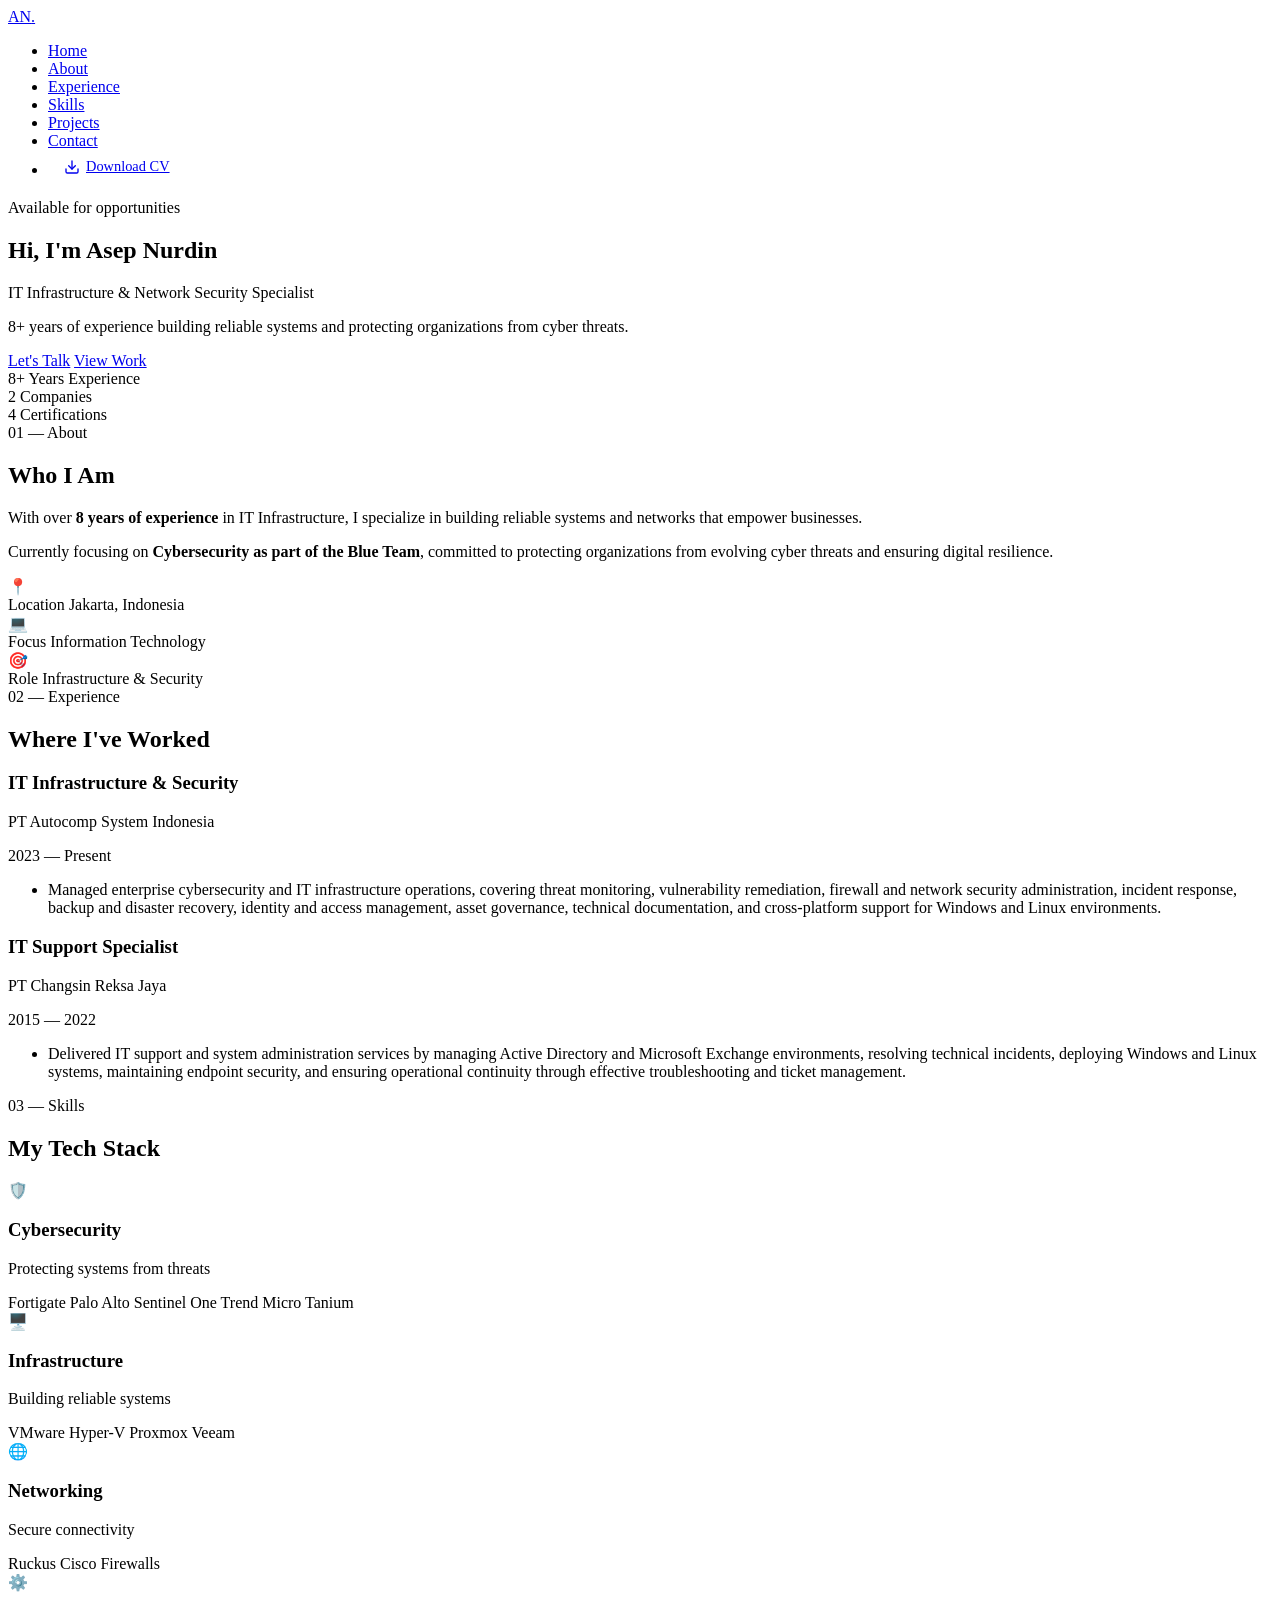
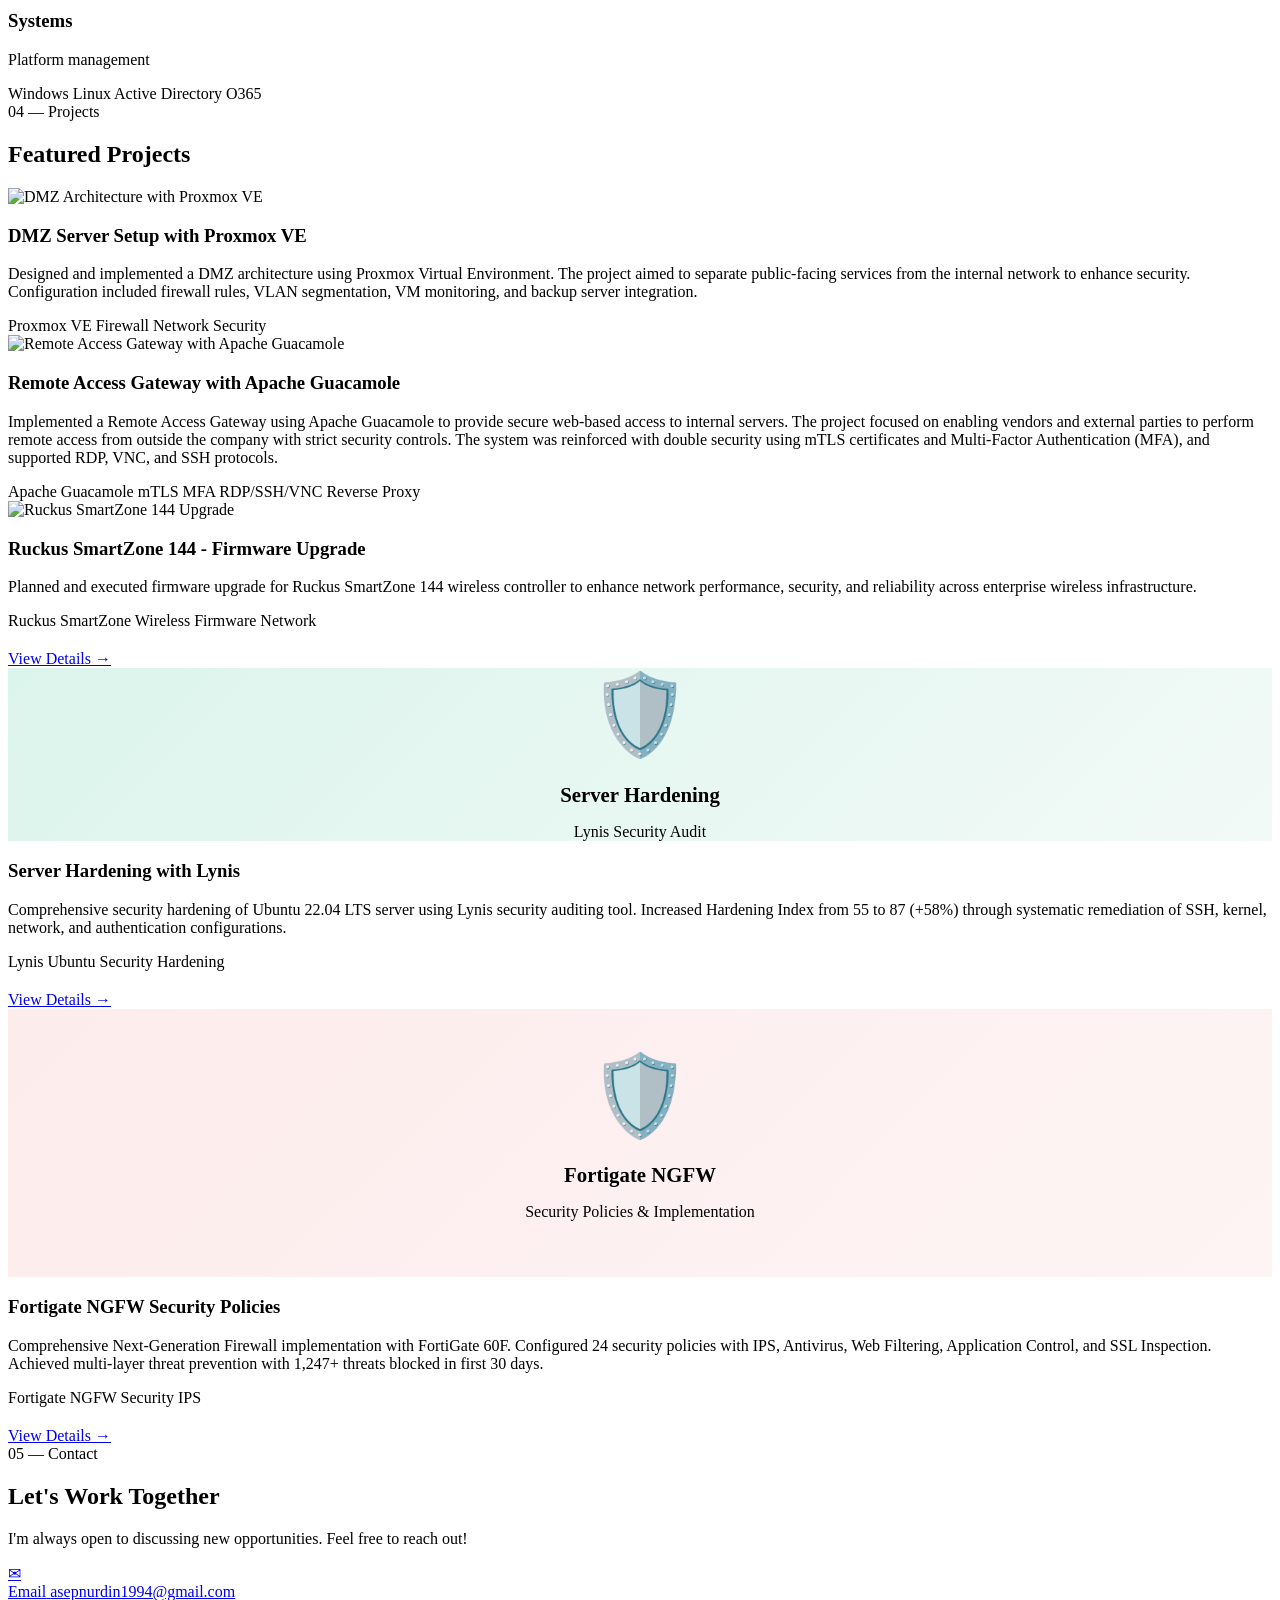
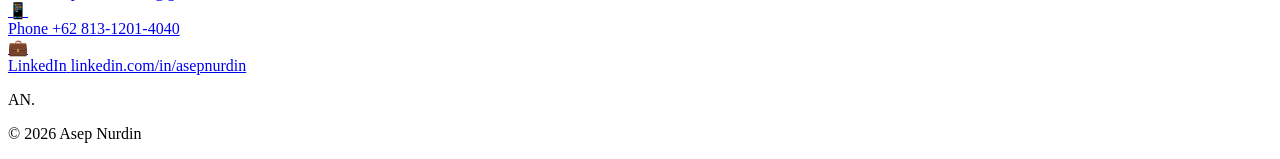
==== commit 97ed86d5: "Update index.html" ====
--- a/index.html
+++ b/index.html
@@ -20,6 +20,22 @@
                 <li><a href="#skills">Skills</a></li>
                 <li><a href="#projects">Projects</a></li>
                 <li><a href="#contact">Contact</a></li>
+                
+                <!-- Tombol Download CV -->
+                <li>
+                    <a href="/asepnurdin-portfolio/cv/Asep_Nurdin_CV.pdf" 
+                       class="btn btn-primary" 
+                       download 
+                       target="_blank"
+                       style="padding: 8px 16px; border-radius: 8px; font-size: 0.9em; display: inline-flex; align-items: center; gap: 6px;">
+                       <svg width="16" height="16" viewBox="0 0 24 24" fill="none" stroke="currentColor" stroke-width="2" stroke-linecap="round" stroke-linejoin="round">
+                           <path d="M21 15v4a2 2 0 0 1-2 2H5a2 2 0 0 1-2-2v-4"/>
+                           <polyline points="7 10 12 15 17 10"/>
+                           <line x1="12" y1="15" x2="12" y2="3"/>
+                       </svg>
+                       Download CV
+                    </a>
+                </li>
             </ul>
             <div class="hamburger">
                 <span></span>
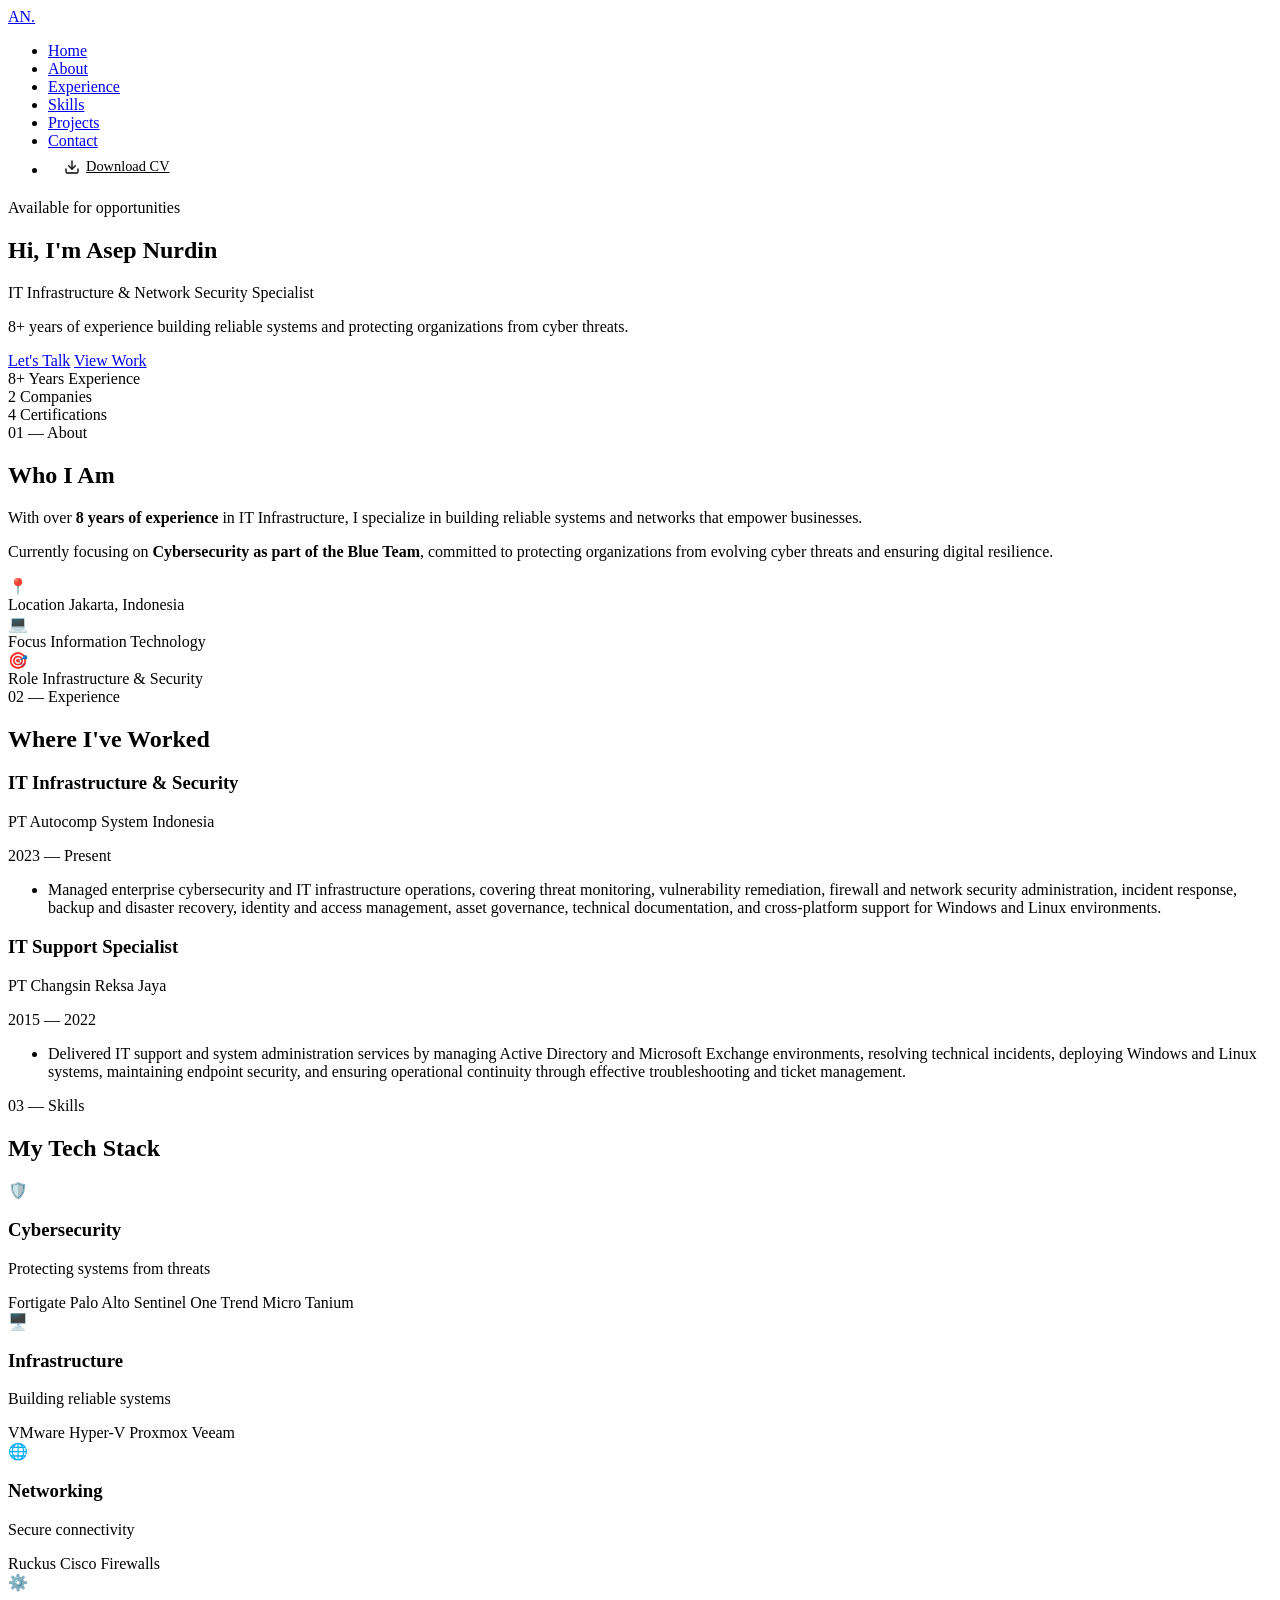
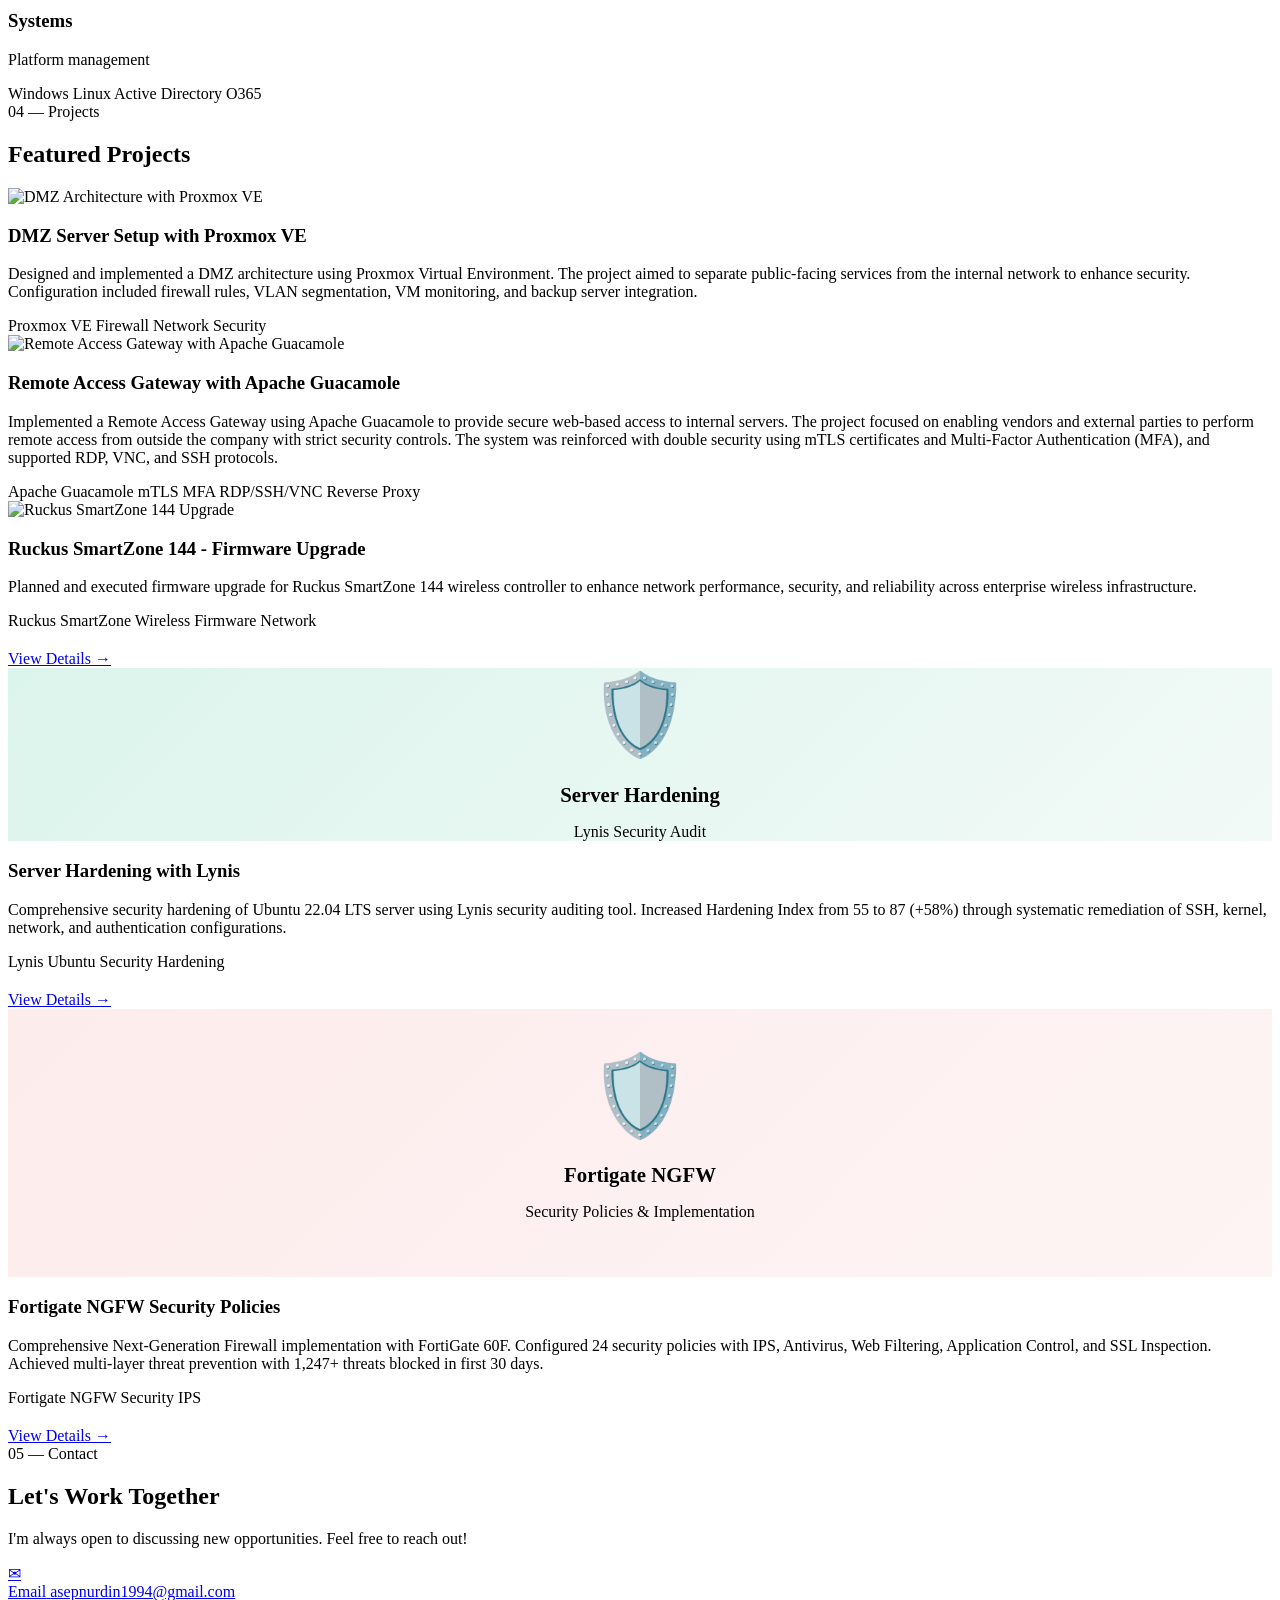
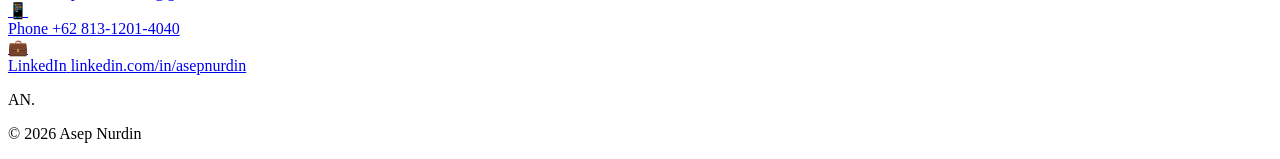
==== commit 9af6ab04: "Update index.html" ====
--- a/index.html
+++ b/index.html
@@ -27,7 +27,7 @@
                        class="btn btn-primary" 
                        download 
                        target="_blank"
-                       style="padding: 8px 16px; border-radius: 8px; font-size: 0.9em; display: inline-flex; align-items: center; gap: 6px;">
+                       style="padding: 8px 16px; border-radius: 8px; font-size: 0.9em; display: inline-flex; align-items: center; gap: 6px; color: #000000;">
                        <svg width="16" height="16" viewBox="0 0 24 24" fill="none" stroke="currentColor" stroke-width="2" stroke-linecap="round" stroke-linejoin="round">
                            <path d="M21 15v4a2 2 0 0 1-2 2H5a2 2 0 0 1-2-2v-4"/>
                            <polyline points="7 10 12 15 17 10"/>
